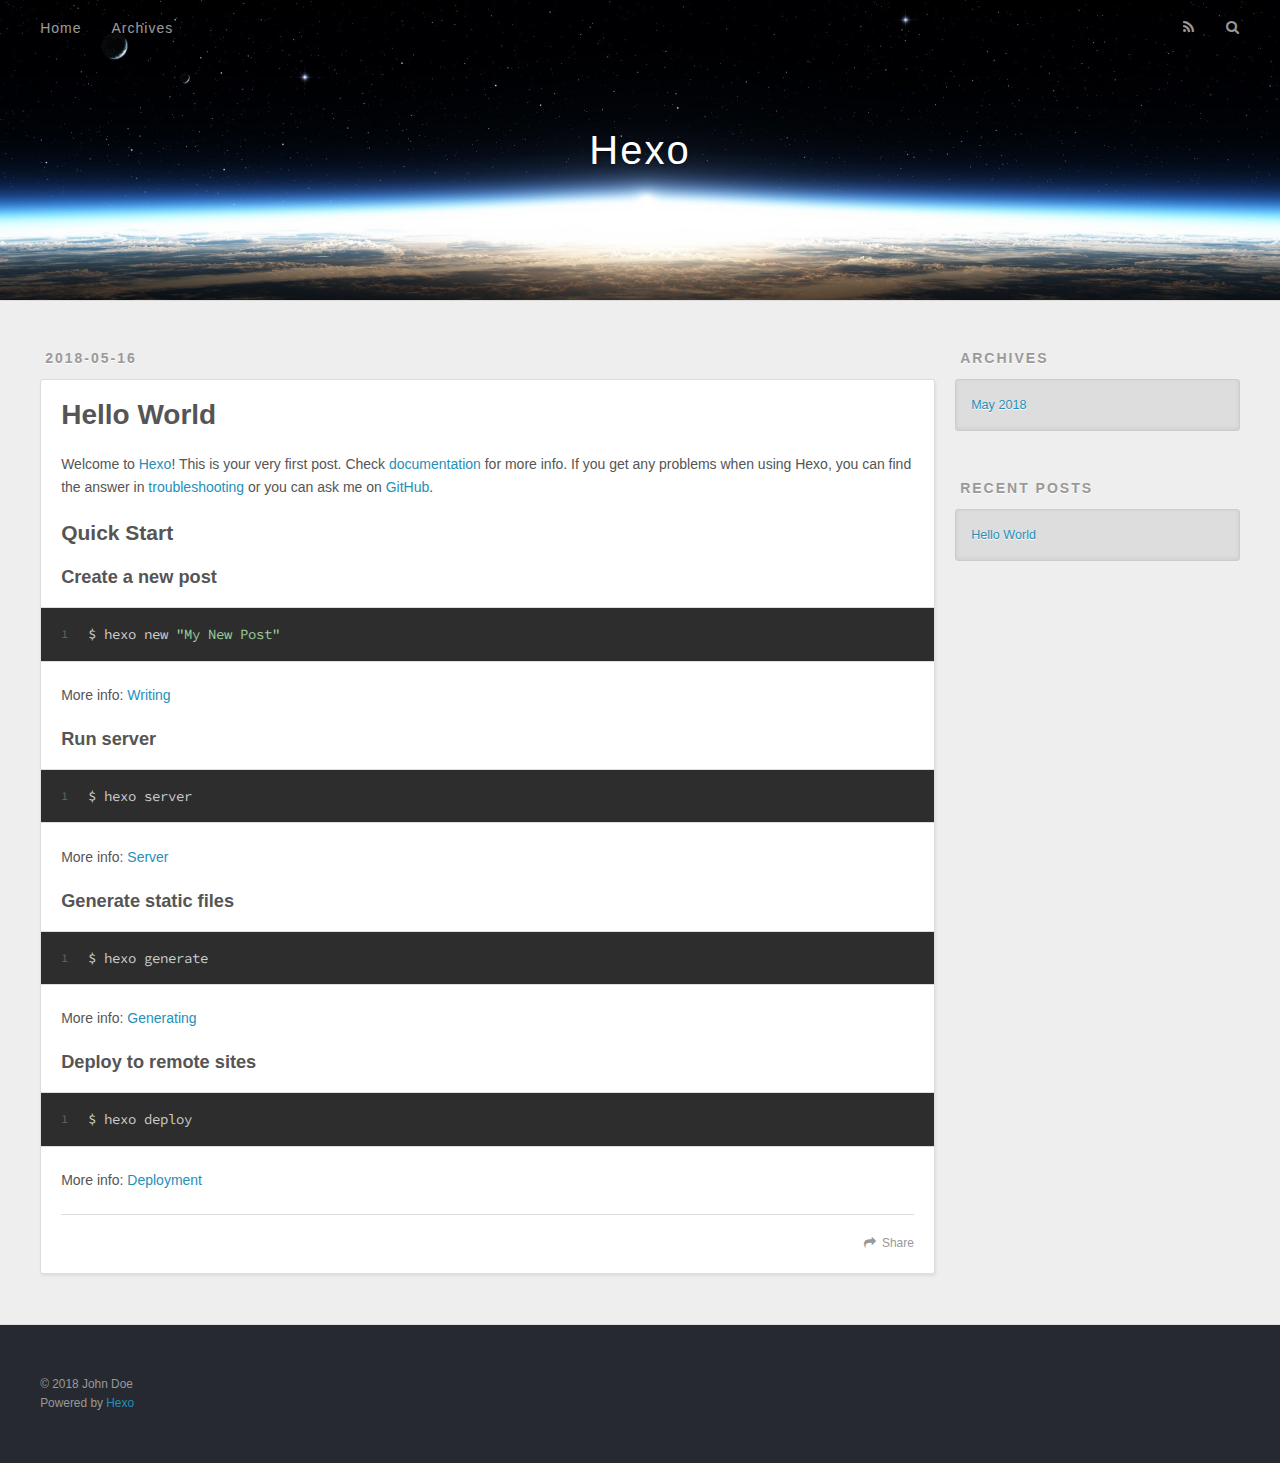
==== index.html @ cf3d1402 "Site updated: 2018-05-16 12:09:56" ====
<!DOCTYPE html>
<html>
<head>
  <meta charset="utf-8">
  

  
  <title>Hexo</title>
  <meta name="viewport" content="width=device-width, initial-scale=1, maximum-scale=1">
  <meta property="og:type" content="website">
<meta property="og:title" content="Hexo">
<meta property="og:url" content="http://yoursite.com/index.html">
<meta property="og:site_name" content="Hexo">
<meta property="og:locale" content="default">
<meta name="twitter:card" content="summary">
<meta name="twitter:title" content="Hexo">
  
    <link rel="alternate" href="/atom.xml" title="Hexo" type="application/atom+xml">
  
  
    <link rel="icon" href="/favicon.png">
  
  
    <link href="//fonts.googleapis.com/css?family=Source+Code+Pro" rel="stylesheet" type="text/css">
  
  <link rel="stylesheet" href="/css/style.css">
</head>

<body>
  <div id="container">
    <div id="wrap">
      <header id="header">
  <div id="banner"></div>
  <div id="header-outer" class="outer">
    <div id="header-title" class="inner">
      <h1 id="logo-wrap">
        <a href="/" id="logo">Hexo</a>
      </h1>
      
    </div>
    <div id="header-inner" class="inner">
      <nav id="main-nav">
        <a id="main-nav-toggle" class="nav-icon"></a>
        
          <a class="main-nav-link" href="/">Home</a>
        
          <a class="main-nav-link" href="/archives">Archives</a>
        
      </nav>
      <nav id="sub-nav">
        
          <a id="nav-rss-link" class="nav-icon" href="/atom.xml" title="RSS Feed"></a>
        
        <a id="nav-search-btn" class="nav-icon" title="Search"></a>
      </nav>
      <div id="search-form-wrap">
        <form action="//google.com/search" method="get" accept-charset="UTF-8" class="search-form"><input type="search" name="q" class="search-form-input" placeholder="Search"><button type="submit" class="search-form-submit">&#xF002;</button><input type="hidden" name="sitesearch" value="http://yoursite.com"></form>
      </div>
    </div>
  </div>
</header>
      <div class="outer">
        <section id="main">
  
    <article id="post-hello-world" class="article article-type-post" itemscope itemprop="blogPost">
  <div class="article-meta">
    <a href="/2018/05/16/hello-world/" class="article-date">
  <time datetime="2018-05-16T03:32:35.300Z" itemprop="datePublished">2018-05-16</time>
</a>
    
  </div>
  <div class="article-inner">
    
    
      <header class="article-header">
        
  
    <h1 itemprop="name">
      <a class="article-title" href="/2018/05/16/hello-world/">Hello World</a>
    </h1>
  

      </header>
    
    <div class="article-entry" itemprop="articleBody">
      
        <p>Welcome to <a href="https://hexo.io/" target="_blank" rel="noopener">Hexo</a>! This is your very first post. Check <a href="https://hexo.io/docs/" target="_blank" rel="noopener">documentation</a> for more info. If you get any problems when using Hexo, you can find the answer in <a href="https://hexo.io/docs/troubleshooting.html" target="_blank" rel="noopener">troubleshooting</a> or you can ask me on <a href="https://github.com/hexojs/hexo/issues" target="_blank" rel="noopener">GitHub</a>.</p>
<h2 id="Quick-Start"><a href="#Quick-Start" class="headerlink" title="Quick Start"></a>Quick Start</h2><h3 id="Create-a-new-post"><a href="#Create-a-new-post" class="headerlink" title="Create a new post"></a>Create a new post</h3><figure class="highlight bash"><table><tr><td class="gutter"><pre><span class="line">1</span><br></pre></td><td class="code"><pre><span class="line">$ hexo new <span class="string">"My New Post"</span></span><br></pre></td></tr></table></figure>
<p>More info: <a href="https://hexo.io/docs/writing.html" target="_blank" rel="noopener">Writing</a></p>
<h3 id="Run-server"><a href="#Run-server" class="headerlink" title="Run server"></a>Run server</h3><figure class="highlight bash"><table><tr><td class="gutter"><pre><span class="line">1</span><br></pre></td><td class="code"><pre><span class="line">$ hexo server</span><br></pre></td></tr></table></figure>
<p>More info: <a href="https://hexo.io/docs/server.html" target="_blank" rel="noopener">Server</a></p>
<h3 id="Generate-static-files"><a href="#Generate-static-files" class="headerlink" title="Generate static files"></a>Generate static files</h3><figure class="highlight bash"><table><tr><td class="gutter"><pre><span class="line">1</span><br></pre></td><td class="code"><pre><span class="line">$ hexo generate</span><br></pre></td></tr></table></figure>
<p>More info: <a href="https://hexo.io/docs/generating.html" target="_blank" rel="noopener">Generating</a></p>
<h3 id="Deploy-to-remote-sites"><a href="#Deploy-to-remote-sites" class="headerlink" title="Deploy to remote sites"></a>Deploy to remote sites</h3><figure class="highlight bash"><table><tr><td class="gutter"><pre><span class="line">1</span><br></pre></td><td class="code"><pre><span class="line">$ hexo deploy</span><br></pre></td></tr></table></figure>
<p>More info: <a href="https://hexo.io/docs/deployment.html" target="_blank" rel="noopener">Deployment</a></p>

      
    </div>
    <footer class="article-footer">
      <a data-url="http://yoursite.com/2018/05/16/hello-world/" data-id="cjh8ky8n2000070x2z637ryut" class="article-share-link">Share</a>
      
      
    </footer>
  </div>
  
</article>


  


</section>
        
          <aside id="sidebar">
  
    

  
    

  
    
  
    
  <div class="widget-wrap">
    <h3 class="widget-title">Archives</h3>
    <div class="widget">
      <ul class="archive-list"><li class="archive-list-item"><a class="archive-list-link" href="/archives/2018/05/">May 2018</a></li></ul>
    </div>
  </div>


  
    
  <div class="widget-wrap">
    <h3 class="widget-title">Recent Posts</h3>
    <div class="widget">
      <ul>
        
          <li>
            <a href="/2018/05/16/hello-world/">Hello World</a>
          </li>
        
      </ul>
    </div>
  </div>

  
</aside>
        
      </div>
      <footer id="footer">
  
  <div class="outer">
    <div id="footer-info" class="inner">
      &copy; 2018 John Doe<br>
      Powered by <a href="http://hexo.io/" target="_blank">Hexo</a>
    </div>
  </div>
</footer>
    </div>
    <nav id="mobile-nav">
  
    <a href="/" class="mobile-nav-link">Home</a>
  
    <a href="/archives" class="mobile-nav-link">Archives</a>
  
</nav>
    

<script src="//ajax.googleapis.com/ajax/libs/jquery/2.0.3/jquery.min.js"></script>


  <link rel="stylesheet" href="/fancybox/jquery.fancybox.css">
  <script src="/fancybox/jquery.fancybox.pack.js"></script>


<script src="/js/script.js"></script>



  </div>
</body>
</html>
---- css/style.css ----
body {
  width: 100%;
}
body:before,
body:after {
  content: "";
  display: table;
}
body:after {
  clear: both;
}
html,
body,
div,
span,
applet,
object,
iframe,
h1,
h2,
h3,
h4,
h5,
h6,
p,
blockquote,
pre,
a,
abbr,
acronym,
address,
big,
cite,
code,
del,
dfn,
em,
img,
ins,
kbd,
q,
s,
samp,
small,
strike,
strong,
sub,
sup,
tt,
var,
dl,
dt,
dd,
ol,
ul,
li,
fieldset,
form,
label,
legend,
table,
caption,
tbody,
tfoot,
thead,
tr,
th,
td {
  margin: 0;
  padding: 0;
  border: 0;
  outline: 0;
  font-weight: inherit;
  font-style: inherit;
  font-family: inherit;
  font-size: 100%;
  vertical-align: baseline;
}
body {
  line-height: 1;
  color: #000;
  background: #fff;
}
ol,
ul {
  list-style: none;
}
table {
  border-collapse: separate;
  border-spacing: 0;
  vertical-align: middle;
}
caption,
th,
td {
  text-align: left;
  font-weight: normal;
  vertical-align: middle;
}
a img {
  border: none;
}
input,
button {
  margin: 0;
  padding: 0;
}
input::-moz-focus-inner,
button::-moz-focus-inner {
  border: 0;
  padding: 0;
}
@font-face {
  font-family: FontAwesome;
  font-style: normal;
  font-weight: normal;
  src: url("fonts/fontawesome-webfont.eot?v=#4.0.3");
  src: url("fonts/fontawesome-webfont.eot?#iefix&v=#4.0.3") format("embedded-opentype"), url("fonts/fontawesome-webfont.woff?v=#4.0.3") format("woff"), url("fonts/fontawesome-webfont.ttf?v=#4.0.3") format("truetype"), url("fonts/fontawesome-webfont.svg#fontawesomeregular?v=#4.0.3") format("svg");
}
html,
body,
#container {
  height: 100%;
}
body {
  background: #eee;
  font: 14px -apple-system, BlinkMacSystemFont, "Segoe UI", "Roboto", "Oxygen", "Ubuntu", "Cantarell", "Fira Sans", "Droid Sans", "Helvetica Neue", sans-serif;
  -webkit-text-size-adjust: 100%;
}
.outer {
  max-width: 1220px;
  margin: 0 auto;
  padding: 0 20px;
}
.outer:before,
.outer:after {
  content: "";
  display: table;
}
.outer:after {
  clear: both;
}
.inner {
  display: inline;
  float: left;
  width: 98.3333333333333%;
  margin: 0 0.8333333333333%;
}
.left,
.alignleft {
  float: left;
}
.right,
.alignright {
  float: right;
}
.clear {
  clear: both;
}
#container {
  position: relative;
}
.mobile-nav-on {
  overflow: hidden;
}
#wrap {
  height: 100%;
  width: 100%;
  position: absolute;
  top: 0;
  left: 0;
  -webkit-transition: 0.2s ease-out;
  -moz-transition: 0.2s ease-out;
  -ms-transition: 0.2s ease-out;
  transition: 0.2s ease-out;
  z-index: 1;
  background: #eee;
}
.mobile-nav-on #wrap {
  left: 280px;
}
@media screen and (min-width: 768px) {
  #main {
    display: inline;
    float: left;
    width: 73.3333333333333%;
    margin: 0 0.8333333333333%;
  }
}
.article-date,
.article-category-link,
.archive-year,
.widget-title {
  text-decoration: none;
  text-transform: uppercase;
  letter-spacing: 2px;
  color: #999;
  margin-bottom: 1em;
  margin-left: 5px;
  line-height: 1em;
  text-shadow: 0 1px #fff;
  font-weight: bold;
}
.article-inner,
.archive-article-inner {
  background: #fff;
  -webkit-box-shadow: 1px 2px 3px #ddd;
  box-shadow: 1px 2px 3px #ddd;
  border: 1px solid #ddd;
  border-radius: 3px;
}
.article-entry h1,
.widget h1 {
  font-size: 2em;
}
.article-entry h2,
.widget h2 {
  font-size: 1.5em;
}
.article-entry h3,
.widget h3 {
  font-size: 1.3em;
}
.article-entry h4,
.widget h4 {
  font-size: 1.2em;
}
.article-entry h5,
.widget h5 {
  font-size: 1em;
}
.article-entry h6,
.widget h6 {
  font-size: 1em;
  color: #999;
}
.article-entry hr,
.widget hr {
  border: 1px dashed #ddd;
}
.article-entry strong,
.widget strong {
  font-weight: bold;
}
.article-entry em,
.widget em,
.article-entry cite,
.widget cite {
  font-style: italic;
}
.article-entry sup,
.widget sup,
.article-entry sub,
.widget sub {
  font-size: 0.75em;
  line-height: 0;
  position: relative;
  vertical-align: baseline;
}
.article-entry sup,
.widget sup {
  top: -0.5em;
}
.article-entry sub,
.widget sub {
  bottom: -0.2em;
}
.article-entry small,
.widget small {
  font-size: 0.85em;
}
.article-entry acronym,
.widget acronym,
.article-entry abbr,
.widget abbr {
  border-bottom: 1px dotted;
}
.article-entry ul,
.widget ul,
.article-entry ol,
.widget ol,
.article-entry dl,
.widget dl {
  margin: 0 20px;
  line-height: 1.6em;
}
.article-entry ul ul,
.widget ul ul,
.article-entry ol ul,
.widget ol ul,
.article-entry ul ol,
.widget ul ol,
.article-entry ol ol,
.widget ol ol {
  margin-top: 0;
  margin-bottom: 0;
}
.article-entry ul,
.widget ul {
  list-style: disc;
}
.article-entry ol,
.widget ol {
  list-style: decimal;
}
.article-entry dt,
.widget dt {
  font-weight: bold;
}
#header {
  height: 300px;
  position: relative;
  border-bottom: 1px solid #ddd;
}
#header:before,
#header:after {
  content: "";
  position: absolute;
  left: 0;
  right: 0;
  height: 40px;
}
#header:before {
  top: 0;
  background: -webkit-linear-gradient(rgba(0,0,0,0.2), transparent);
  background: -moz-linear-gradient(rgba(0,0,0,0.2), transparent);
  background: -ms-linear-gradient(rgba(0,0,0,0.2), transparent);
  background: linear-gradient(rgba(0,0,0,0.2), transparent);
}
#header:after {
  bottom: 0;
  background: -webkit-linear-gradient(transparent, rgba(0,0,0,0.2));
  background: -moz-linear-gradient(transparent, rgba(0,0,0,0.2));
  background: -ms-linear-gradient(transparent, rgba(0,0,0,0.2));
  background: linear-gradient(transparent, rgba(0,0,0,0.2));
}
#header-outer {
  height: 100%;
  position: relative;
}
#header-inner {
  position: relative;
  overflow: hidden;
}
#banner {
  position: absolute;
  top: 0;
  left: 0;
  width: 100%;
  height: 100%;
  background: url("images/banner.jpg") center #000;
  -webkit-background-size: cover;
  -moz-background-size: cover;
  background-size: cover;
  z-index: -1;
}
#header-title {
  text-align: center;
  height: 40px;
  position: absolute;
  top: 50%;
  left: 0;
  margin-top: -20px;
}
#logo,
#subtitle {
  text-decoration: none;
  color: #fff;
  font-weight: 300;
  text-shadow: 0 1px 4px rgba(0,0,0,0.3);
}
#logo {
  font-size: 40px;
  line-height: 40px;
  letter-spacing: 2px;
}
#subtitle {
  font-size: 16px;
  line-height: 16px;
  letter-spacing: 1px;
}
#subtitle-wrap {
  margin-top: 16px;
}
#main-nav {
  float: left;
  margin-left: -15px;
}
.nav-icon,
.main-nav-link {
  float: left;
  color: #fff;
  opacity: 0.6;
  text-decoration: none;
  text-shadow: 0 1px rgba(0,0,0,0.2);
  -webkit-transition: opacity 0.2s;
  -moz-transition: opacity 0.2s;
  -ms-transition: opacity 0.2s;
  transition: opacity 0.2s;
  display: block;
  padding: 20px 15px;
}
.nav-icon:hover,
.main-nav-link:hover {
  opacity: 1;
}
.nav-icon {
  font-family: FontAwesome;
  text-align: center;
  font-size: 14px;
  width: 14px;
  height: 14px;
  padding: 20px 15px;
  position: relative;
  cursor: pointer;
}
.main-nav-link {
  font-weight: 300;
  letter-spacing: 1px;
}
@media screen and (max-width: 479px) {
  .main-nav-link {
    display: none;
  }
}
#main-nav-toggle {
  display: none;
}
#main-nav-toggle:before {
  content: "\f0c9";
}
@media screen and (max-width: 479px) {
  #main-nav-toggle {
    display: block;
  }
}
#sub-nav {
  float: right;
  margin-right: -15px;
}
#nav-rss-link:before {
  content: "\f09e";
}
#nav-search-btn:before {
  content: "\f002";
}
#search-form-wrap {
  position: absolute;
  top: 15px;
  width: 150px;
  height: 30px;
  right: -150px;
  opacity: 0;
  -webkit-transition: 0.2s ease-out;
  -moz-transition: 0.2s ease-out;
  -ms-transition: 0.2s ease-out;
  transition: 0.2s ease-out;
}
#search-form-wrap.on {
  opacity: 1;
  right: 0;
}
@media screen and (max-width: 479px) {
  #search-form-wrap {
    width: 100%;
    right: -100%;
  }
}
.search-form {
  position: absolute;
  top: 0;
  left: 0;
  right: 0;
  background: #fff;
  padding: 5px 15px;
  border-radius: 15px;
  -webkit-box-shadow: 0 0 10px rgba(0,0,0,0.3);
  box-shadow: 0 0 10px rgba(0,0,0,0.3);
}
.search-form-input {
  border: none;
  background: none;
  color: #555;
  width: 100%;
  font: 13px -apple-system, BlinkMacSystemFont, "Segoe UI", "Roboto", "Oxygen", "Ubuntu", "Cantarell", "Fira Sans", "Droid Sans", "Helvetica Neue", sans-serif;
  outline: none;
}
.search-form-input::-webkit-search-results-decoration,
.search-form-input::-webkit-search-cancel-button {
  -webkit-appearance: none;
}
.search-form-submit {
  position: absolute;
  top: 50%;
  right: 10px;
  margin-top: -7px;
  font: 13px FontAwesome;
  border: none;
  background: none;
  color: #bbb;
  cursor: pointer;
}
.search-form-submit:hover,
.search-form-submit:focus {
  color: #777;
}
.article {
  margin: 50px 0;
}
.article-inner {
  overflow: hidden;
}
.article-meta:before,
.article-meta:after {
  content: "";
  display: table;
}
.article-meta:after {
  clear: both;
}
.article-date {
  float: left;
}
.article-category {
  float: left;
  line-height: 1em;
  color: #ccc;
  text-shadow: 0 1px #fff;
  margin-left: 8px;
}
.article-category:before {
  content: "\2022";
}
.article-category-link {
  margin: 0 12px 1em;
}
.article-header {
  padding: 20px 20px 0;
}
.article-title {
  text-decoration: none;
  font-size: 2em;
  font-weight: bold;
  color: #555;
  line-height: 1.1em;
  -webkit-transition: color 0.2s;
  -moz-transition: color 0.2s;
  -ms-transition: color 0.2s;
  transition: color 0.2s;
}
a.article-title:hover {
  color: #258fb8;
}
.article-entry {
  color: #555;
  padding: 0 20px;
}
.article-entry:before,
.article-entry:after {
  content: "";
  display: table;
}
.article-entry:after {
  clear: both;
}
.article-entry p,
.article-entry table {
  line-height: 1.6em;
  margin: 1.6em 0;
}
.article-entry h1,
.article-entry h2,
.article-entry h3,
.article-entry h4,
.article-entry h5,
.article-entry h6 {
  font-weight: bold;
}
.article-entry h1,
.article-entry h2,
.article-entry h3,
.article-entry h4,
.article-entry h5,
.article-entry h6 {
  line-height: 1.1em;
  margin: 1.1em 0;
}
.article-entry a {
  color: #258fb8;
  text-decoration: none;
}
.article-entry a:hover {
  text-decoration: underline;
}
.article-entry ul,
.article-entry ol,
.article-entry dl {
  margin-top: 1.6em;
  margin-bottom: 1.6em;
}
.article-entry img,
.article-entry video {
  max-width: 100%;
  height: auto;
  display: block;
  margin: auto;
}
.article-entry iframe {
  border: none;
}
.article-entry table {
  width: 100%;
  border-collapse: collapse;
  border-spacing: 0;
}
.article-entry th {
  font-weight: bold;
  border-bottom: 3px solid #ddd;
  padding-bottom: 0.5em;
}
.article-entry td {
  border-bottom: 1px solid #ddd;
  padding: 10px 0;
}
.article-entry blockquote {
  font-family: Georgia, "Times New Roman", serif;
  font-size: 1.4em;
  margin: 1.6em 20px;
  text-align: center;
}
.article-entry blockquote footer {
  font-size: 14px;
  margin: 1.6em 0;
  font-family: -apple-system, BlinkMacSystemFont, "Segoe UI", "Roboto", "Oxygen", "Ubuntu", "Cantarell", "Fira Sans", "Droid Sans", "Helvetica Neue", sans-serif;
}
.article-entry blockquote footer cite:before {
  content: "—";
  padding: 0 0.5em;
}
.article-entry .pullquote {
  text-align: left;
  width: 45%;
  margin: 0;
}
.article-entry .pullquote.left {
  margin-left: 0.5em;
  margin-right: 1em;
}
.article-entry .pullquote.right {
  margin-right: 0.5em;
  margin-left: 1em;
}
.article-entry .caption {
  color: #999;
  display: block;
  font-size: 0.9em;
  margin-top: 0.5em;
  position: relative;
  text-align: center;
}
.article-entry .video-container {
  position: relative;
  padding-top: 56.25%;
  height: 0;
  overflow: hidden;
}
.article-entry .video-container iframe,
.article-entry .video-container object,
.article-entry .video-container embed {
  position: absolute;
  top: 0;
  left: 0;
  width: 100%;
  height: 100%;
  margin-top: 0;
}
.article-more-link a {
  display: inline-block;
  line-height: 1em;
  padding: 6px 15px;
  border-radius: 15px;
  background: #eee;
  color: #999;
  text-shadow: 0 1px #fff;
  text-decoration: none;
}
.article-more-link a:hover {
  background: #258fb8;
  color: #fff;
  text-decoration: none;
  text-shadow: 0 1px #1e7293;
}
.article-footer {
  font-size: 0.85em;
  line-height: 1.6em;
  border-top: 1px solid #ddd;
  padding-top: 1.6em;
  margin: 0 20px 20px;
}
.article-footer:before,
.article-footer:after {
  content: "";
  display: table;
}
.article-footer:after {
  clear: both;
}
.article-footer a {
  color: #999;
  text-decoration: none;
}
.article-footer a:hover {
  color: #555;
}
.article-tag-list-item {
  float: left;
  margin-right: 10px;
}
.article-tag-list-link:before {
  content: "#";
}
.article-comment-link {
  float: right;
}
.article-comment-link:before {
  content: "\f075";
  font-family: FontAwesome;
  padding-right: 8px;
}
.article-share-link {
  cursor: pointer;
  float: right;
  margin-left: 20px;
}
.article-share-link:before {
  content: "\f064";
  font-family: FontAwesome;
  padding-right: 6px;
}
#article-nav {
  position: relative;
}
#article-nav:before,
#article-nav:after {
  content: "";
  display: table;
}
#article-nav:after {
  clear: both;
}
@media screen and (min-width: 768px) {
  #article-nav {
    margin: 50px 0;
  }
  #article-nav:before {
    width: 8px;
    height: 8px;
    position: absolute;
    top: 50%;
    left: 50%;
    margin-top: -4px;
    margin-left: -4px;
    content: "";
    border-radius: 50%;
    background: #ddd;
    -webkit-box-shadow: 0 1px 2px #fff;
    box-shadow: 0 1px 2px #fff;
  }
}
.article-nav-link-wrap {
  text-decoration: none;
  text-shadow: 0 1px #fff;
  color: #999;
  -webkit-box-sizing: border-box;
  -moz-box-sizing: border-box;
  box-sizing: border-box;
  margin-top: 50px;
  text-align: center;
  display: block;
}
.article-nav-link-wrap:hover {
  color: #555;
}
@media screen and (min-width: 768px) {
  .article-nav-link-wrap {
    width: 50%;
    margin-top: 0;
  }
}
@media screen and (min-width: 768px) {
  #article-nav-newer {
    float: left;
    text-align: right;
    padding-right: 20px;
  }
}
@media screen and (min-width: 768px) {
  #article-nav-older {
    float: right;
    text-align: left;
    padding-left: 20px;
  }
}
.article-nav-caption {
  text-transform: uppercase;
  letter-spacing: 2px;
  color: #ddd;
  line-height: 1em;
  font-weight: bold;
}
#article-nav-newer .article-nav-caption {
  margin-right: -2px;
}
.article-nav-title {
  font-size: 0.85em;
  line-height: 1.6em;
  margin-top: 0.5em;
}
.article-share-box {
  position: absolute;
  display: none;
  background: #fff;
  -webkit-box-shadow: 1px 2px 10px rgba(0,0,0,0.2);
  box-shadow: 1px 2px 10px rgba(0,0,0,0.2);
  border-radius: 3px;
  margin-left: -145px;
  overflow: hidden;
  z-index: 1;
}
.article-share-box.on {
  display: block;
}
.article-share-input {
  width: 100%;
  background: none;
  -webkit-box-sizing: border-box;
  -moz-box-sizing: border-box;
  box-sizing: border-box;
  font: 14px -apple-system, BlinkMacSystemFont, "Segoe UI", "Roboto", "Oxygen", "Ubuntu", "Cantarell", "Fira Sans", "Droid Sans", "Helvetica Neue", sans-serif;
  padding: 0 15px;
  color: #555;
  outline: none;
  border: 1px solid #ddd;
  border-radius: 3px 3px 0 0;
  height: 36px;
  line-height: 36px;
}
.article-share-links {
  background: #eee;
}
.article-share-links:before,
.article-share-links:after {
  content: "";
  display: table;
}
.article-share-links:after {
  clear: both;
}
.article-share-twitter,
.article-share-facebook,
.article-share-pinterest,
.article-share-google {
  width: 50px;
  height: 36px;
  display: block;
  float: left;
  position: relative;
  color: #999;
  text-shadow: 0 1px #fff;
}
.article-share-twitter:before,
.article-share-facebook:before,
.article-share-pinterest:before,
.article-share-google:before {
  font-size: 20px;
  font-family: FontAwesome;
  width: 20px;
  height: 20px;
  position: absolute;
  top: 50%;
  left: 50%;
  margin-top: -10px;
  margin-left: -10px;
  text-align: center;
}
.article-share-twitter:hover,
.article-share-facebook:hover,
.article-share-pinterest:hover,
.article-share-google:hover {
  color: #fff;
}
.article-share-twitter:before {
  content: "\f099";
}
.article-share-twitter:hover {
  background: #00aced;
  text-shadow: 0 1px #008abe;
}
.article-share-facebook:before {
  content: "\f09a";
}
.article-share-facebook:hover {
  background: #3b5998;
  text-shadow: 0 1px #2f477a;
}
.article-share-pinterest:before {
  content: "\f0d2";
}
.article-share-pinterest:hover {
  background: #cb2027;
  text-shadow: 0 1px #a21a1f;
}
.article-share-google:before {
  content: "\f0d5";
}
.article-share-google:hover {
  background: #dd4b39;
  text-shadow: 0 1px #be3221;
}
.article-gallery {
  background: #000;
  position: relative;
}
.article-gallery-photos {
  position: relative;
  overflow: hidden;
}
.article-gallery-img {
  display: none;
  max-width: 100%;
}
.article-gallery-img:first-child {
  display: block;
}
.article-gallery-img.loaded {
  position: absolute;
  display: block;
}
.article-gallery-img img {
  display: block;
  max-width: 100%;
  margin: 0 auto;
}
#comments {
  background: #fff;
  -webkit-box-shadow: 1px 2px 3px #ddd;
  box-shadow: 1px 2px 3px #ddd;
  padding: 20px;
  border: 1px solid #ddd;
  border-radius: 3px;
  margin: 50px 0;
}
#comments a {
  color: #258fb8;
}
.archives-wrap {
  margin: 50px 0;
}
.archives:before,
.archives:after {
  content: "";
  display: table;
}
.archives:after {
  clear: both;
}
.archive-year-wrap {
  margin-bottom: 1em;
}
.archives {
  -webkit-column-gap: 10px;
  -moz-column-gap: 10px;
  column-gap: 10px;
}
@media screen and (min-width: 480px) and (max-width: 767px) {
  .archives {
    -webkit-column-count: 2;
    -moz-column-count: 2;
    column-count: 2;
  }
}
@media screen and (min-width: 768px) {
  .archives {
    -webkit-column-count: 3;
    -moz-column-count: 3;
    column-count: 3;
  }
}
.archive-article {
  -webkit-column-break-inside: avoid;
  page-break-inside: avoid;
  overflow: hidden;
  break-inside: avoid-column;
}
.archive-article-inner {
  padding: 10px;
  margin-bottom: 15px;
}
.archive-article-title {
  text-decoration: none;
  font-weight: bold;
  color: #555;
  -webkit-transition: color 0.2s;
  -moz-transition: color 0.2s;
  -ms-transition: color 0.2s;
  transition: color 0.2s;
  line-height: 1.6em;
}
.archive-article-title:hover {
  color: #258fb8;
}
.archive-article-footer {
  margin-top: 1em;
}
.archive-article-date {
  color: #999;
  text-decoration: none;
  font-size: 0.85em;
  line-height: 1em;
  margin-bottom: 0.5em;
  display: block;
}
#page-nav {
  margin: 50px auto;
  background: #fff;
  -webkit-box-shadow: 1px 2px 3px #ddd;
  box-shadow: 1px 2px 3px #ddd;
  border: 1px solid #ddd;
  border-radius: 3px;
  text-align: center;
  color: #999;
  overflow: hidden;
}
#page-nav:before,
#page-nav:after {
  content: "";
  display: table;
}
#page-nav:after {
  clear: both;
}
#page-nav a,
#page-nav span {
  padding: 10px 20px;
  line-height: 1;
  height: 2ex;
}
#page-nav a {
  color: #999;
  text-decoration: none;
}
#page-nav a:hover {
  background: #999;
  color: #fff;
}
#page-nav .prev {
  float: left;
}
#page-nav .next {
  float: right;
}
#page-nav .page-number {
  display: inline-block;
}
@media screen and (max-width: 479px) {
  #page-nav .page-number {
    display: none;
  }
}
#page-nav .current {
  color: #555;
  font-weight: bold;
}
#page-nav .space {
  color: #ddd;
}
#footer {
  background: #262a30;
  padding: 50px 0;
  border-top: 1px solid #ddd;
  color: #999;
}
#footer a {
  color: #258fb8;
  text-decoration: none;
}
#footer a:hover {
  text-decoration: underline;
}
#footer-info {
  line-height: 1.6em;
  font-size: 0.85em;
}
.article-entry pre,
.article-entry .highlight {
  background: #2d2d2d;
  margin: 0 -20px;
  padding: 15px 20px;
  border-style: solid;
  border-color: #ddd;
  border-width: 1px 0;
  overflow: auto;
  color: #ccc;
  line-height: 22.400000000000002px;
}
.article-entry .highlight .gutter pre,
.article-entry .gist .gist-file .gist-data .line-numbers {
  color: #666;
  font-size: 0.85em;
}
.article-entry pre,
.article-entry code {
  font-family: "Source Code Pro", Consolas, Monaco, Menlo, Consolas, monospace;
}
.article-entry code {
  background: #eee;
  text-shadow: 0 1px #fff;
  padding: 0 0.3em;
}
.article-entry pre code {
  background: none;
  text-shadow: none;
  padding: 0;
}
.article-entry .highlight pre {
  border: none;
  margin: 0;
  padding: 0;
}
.article-entry .highlight table {
  margin: 0;
  width: auto;
}
.article-entry .highlight td {
  border: none;
  padding: 0;
}
.article-entry .highlight figcaption {
  font-size: 0.85em;
  color: #999;
  line-height: 1em;
  margin-bottom: 1em;
}
.article-entry .highlight figcaption:before,
.article-entry .highlight figcaption:after {
  content: "";
  display: table;
}
.article-entry .highlight figcaption:after {
  clear: both;
}
.article-entry .highlight figcaption a {
  float: right;
}
.article-entry .highlight .gutter pre {
  text-align: right;
  padding-right: 20px;
}
.article-entry .highlight .line {
  height: 22.400000000000002px;
}
.article-entry .highlight .line.marked {
  background: #515151;
}
.article-entry .gist {
  margin: 0 -20px;
  border-style: solid;
  border-color: #ddd;
  border-width: 1px 0;
  background: #2d2d2d;
  padding: 15px 20px 15px 0;
}
.article-entry .gist .gist-file {
  border: none;
  font-family: "Source Code Pro", Consolas, Monaco, Menlo, Consolas, monospace;
  margin: 0;
}
.article-entry .gist .gist-file .gist-data {
  background: none;
  border: none;
}
.article-entry .gist .gist-file .gist-data .line-numbers {
  background: none;
  border: none;
  padding: 0 20px 0 0;
}
.article-entry .gist .gist-file .gist-data .line-data {
  padding: 0 !important;
}
.article-entry .gist .gist-file .highlight {
  margin: 0;
  padding: 0;
  border: none;
}
.article-entry .gist .gist-file .gist-meta {
  background: #2d2d2d;
  color: #999;
  font: 0.85em -apple-system, BlinkMacSystemFont, "Segoe UI", "Roboto", "Oxygen", "Ubuntu", "Cantarell", "Fira Sans", "Droid Sans", "Helvetica Neue", sans-serif;
  text-shadow: 0 0;
  padding: 0;
  margin-top: 1em;
  margin-left: 20px;
}
.article-entry .gist .gist-file .gist-meta a {
  color: #258fb8;
  font-weight: normal;
}
.article-entry .gist .gist-file .gist-meta a:hover {
  text-decoration: underline;
}
pre .comment,
pre .title {
  color: #999;
}
pre .variable,
pre .attribute,
pre .tag,
pre .regexp,
pre .ruby .constant,
pre .xml .tag .title,
pre .xml .pi,
pre .xml .doctype,
pre .html .doctype,
pre .css .id,
pre .css .class,
pre .css .pseudo {
  color: #f2777a;
}
pre .number,
pre .preprocessor,
pre .built_in,
pre .literal,
pre .params,
pre .constant {
  color: #f99157;
}
pre .class,
pre .ruby .class .title,
pre .css .rules .attribute {
  color: #9c9;
}
pre .string,
pre .value,
pre .inheritance,
pre .header,
pre .ruby .symbol,
pre .xml .cdata {
  color: #9c9;
}
pre .css .hexcolor {
  color: #6cc;
}
pre .function,
pre .python .decorator,
pre .python .title,
pre .ruby .function .title,
pre .ruby .title .keyword,
pre .perl .sub,
pre .javascript .title,
pre .coffeescript .title {
  color: #69c;
}
pre .keyword,
pre .javascript .function {
  color: #c9c;
}
@media screen and (max-width: 479px) {
  #mobile-nav {
    position: absolute;
    top: 0;
    left: 0;
    width: 280px;
    height: 100%;
    background: #191919;
    border-right: 1px solid #fff;
  }
}
@media screen and (max-width: 479px) {
  .mobile-nav-link {
    display: block;
    color: #999;
    text-decoration: none;
    padding: 15px 20px;
    font-weight: bold;
  }
  .mobile-nav-link:hover {
    color: #fff;
  }
}
@media screen and (min-width: 768px) {
  #sidebar {
    display: inline;
    float: left;
    width: 23.3333333333333%;
    margin: 0 0.8333333333333%;
  }
}
.widget-wrap {
  margin: 50px 0;
}
.widget {
  color: #777;
  text-shadow: 0 1px #fff;
  background: #ddd;
  -webkit-box-shadow: 0 -1px 4px #ccc inset;
  box-shadow: 0 -1px 4px #ccc inset;
  border: 1px solid #ccc;
  padding: 15px;
  border-radius: 3px;
}
.widget a {
  color: #258fb8;
  text-decoration: none;
}
.widget a:hover {
  text-decoration: underline;
}
.widget ul ul,
.widget ol ul,
.widget dl ul,
.widget ul ol,
.widget ol ol,
.widget dl ol,
.widget ul dl,
.widget ol dl,
.widget dl dl {
  margin-left: 15px;
  list-style: disc;
}
.widget {
  line-height: 1.6em;
  word-wrap: break-word;
  font-size: 0.9em;
}
.widget ul,
.widget ol {
  list-style: none;
  margin: 0;
}
.widget ul ul,
.widget ol ul,
.widget ul ol,
.widget ol ol {
  margin: 0 20px;
}
.widget ul ul,
.widget ol ul {
  list-style: disc;
}
.widget ul ol,
.widget ol ol {
  list-style: decimal;
}
.category-list-count,
.tag-list-count,
.archive-list-count {
  padding-left: 5px;
  color: #999;
  font-size: 0.85em;
}
.category-list-count:before,
.tag-list-count:before,
.archive-list-count:before {
  content: "(";
}
.category-list-count:after,
.tag-list-count:after,
.archive-list-count:after {
  content: ")";
}
.tagcloud a {
  margin-right: 5px;
  display: inline-block;
}
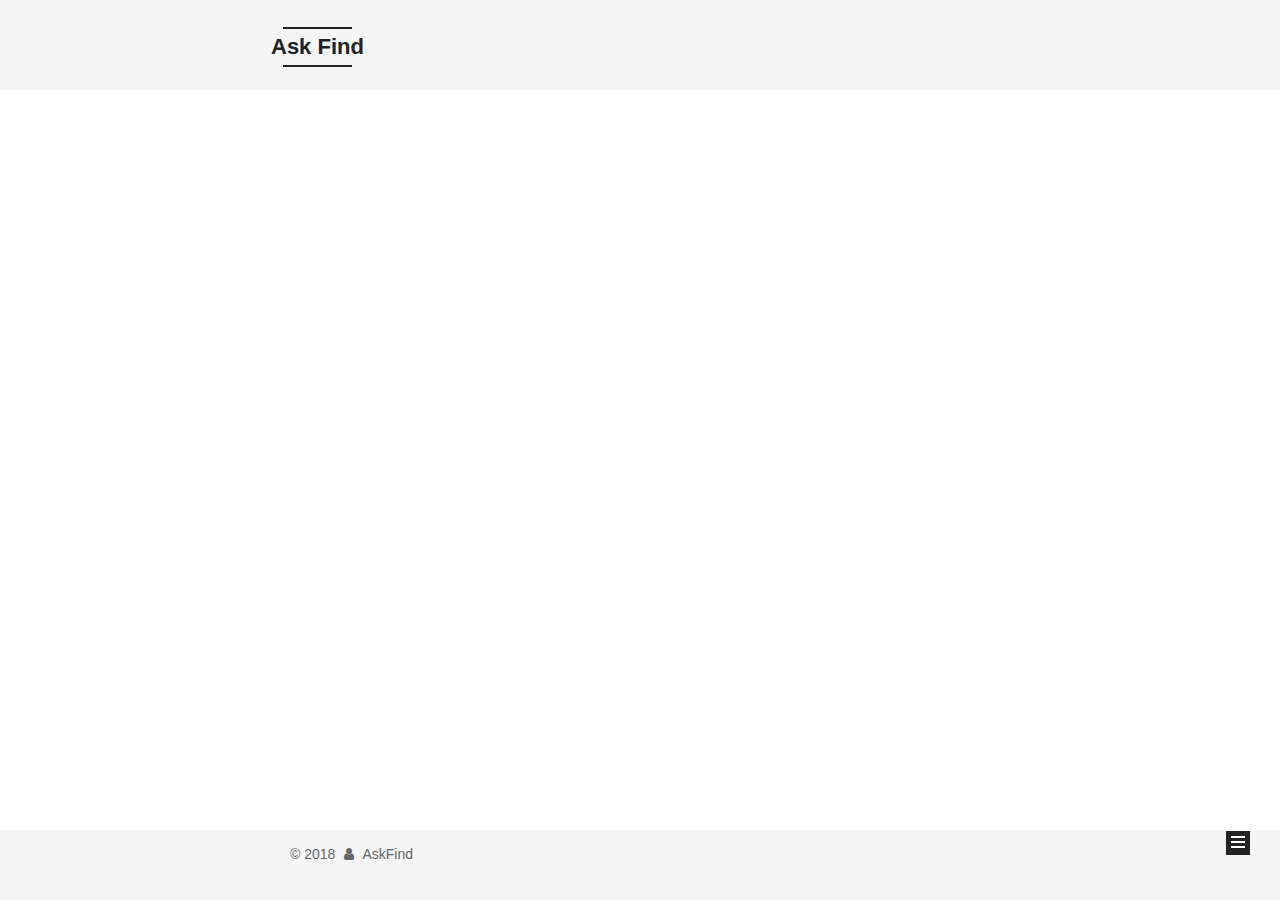
==== commit 712bc12a: "Site updated: 2018-05-16 15:49:48" ====
--- a/index.html
+++ b/index.html
@@ -1,184 +1,809 @@
 <!DOCTYPE html>
-<html>
+
+
+
+  
+
+
+<html class="theme-next mist use-motion" lang="">
 <head>
-  <meta charset="utf-8">
-  
-
-  
-  <title>Hexo</title>
-  <meta name="viewport" content="width=device-width, initial-scale=1, maximum-scale=1">
-  <meta property="og:type" content="website">
-<meta property="og:title" content="Hexo">
+  <meta charset="UTF-8"/>
+<meta http-equiv="X-UA-Compatible" content="IE=edge" />
+<meta name="viewport" content="width=device-width, initial-scale=1, maximum-scale=1"/>
+<meta name="theme-color" content="#222">
+
+
+
+
+
+
+
+
+
+<meta http-equiv="Cache-Control" content="no-transform" />
+<meta http-equiv="Cache-Control" content="no-siteapp" />
+
+
+
+
+
+
+
+
+
+
+
+
+
+
+
+
+  
+  
+  <link href="/lib/fancybox/source/jquery.fancybox.css?v=2.1.5" rel="stylesheet" type="text/css" />
+
+
+
+
+
+
+
+<link href="/lib/font-awesome/css/font-awesome.min.css?v=4.6.2" rel="stylesheet" type="text/css" />
+
+<link href="/css/main.css?v=5.1.4" rel="stylesheet" type="text/css" />
+
+
+  <link rel="apple-touch-icon" sizes="180x180" href="/images/apple-touch-icon-next.png?v=5.1.4">
+
+
+  <link rel="icon" type="image/png" sizes="32x32" href="/images/conan.jpg?v=5.1.4">
+
+
+
+  <link rel="mask-icon" href="/images/logo.svg?v=5.1.4" color="#222">
+
+
+
+
+
+  <meta name="keywords" content="Hexo, NexT" />
+
+
+
+
+
+  <link rel="alternate" href="/atom.xml" title="Ask Find" type="application/atom+xml" />
+
+
+
+
+
+
+<meta name="description" content="没有问题是最大的问题">
+<meta property="og:type" content="website">
+<meta property="og:title" content="Ask Find">
 <meta property="og:url" content="http://yoursite.com/index.html">
-<meta property="og:site_name" content="Hexo">
+<meta property="og:site_name" content="Ask Find">
+<meta property="og:description" content="没有问题是最大的问题">
 <meta property="og:locale" content="default">
 <meta name="twitter:card" content="summary">
-<meta name="twitter:title" content="Hexo">
-  
-    <link rel="alternate" href="/atom.xml" title="Hexo" type="application/atom+xml">
-  
-  
-    <link rel="icon" href="/favicon.png">
-  
-  
-    <link href="//fonts.googleapis.com/css?family=Source+Code+Pro" rel="stylesheet" type="text/css">
-  
-  <link rel="stylesheet" href="/css/style.css">
+<meta name="twitter:title" content="Ask Find">
+<meta name="twitter:description" content="没有问题是最大的问题">
+
+
+
+<script type="text/javascript" id="hexo.configurations">
+  var NexT = window.NexT || {};
+  var CONFIG = {
+    root: '/',
+    scheme: 'Mist',
+    version: '5.1.4',
+    sidebar: {"position":"left","display":"post","offset":12,"b2t":false,"scrollpercent":false,"onmobile":false},
+    fancybox: true,
+    tabs: true,
+    motion: {"enable":true,"async":false,"transition":{"post_block":"fadeIn","post_header":"slideDownIn","post_body":"slideDownIn","coll_header":"slideLeftIn","sidebar":"slideUpIn"}},
+    duoshuo: {
+      userId: '0',
+      author: 'Author'
+    },
+    algolia: {
+      applicationID: '',
+      apiKey: '',
+      indexName: '',
+      hits: {"per_page":10},
+      labels: {"input_placeholder":"Search for Posts","hits_empty":"We didn't find any results for the search: ${query}","hits_stats":"${hits} results found in ${time} ms"}
+    }
+  };
+</script>
+
+
+
+  <link rel="canonical" href="http://yoursite.com/"/>
+
+
+
+
+
+  <title>Ask Find</title>
+  
+
+
+
+
+
+
+
+
 </head>
 
-<body>
-  <div id="container">
-    <div id="wrap">
-      <header id="header">
-  <div id="banner"></div>
-  <div id="header-outer" class="outer">
-    <div id="header-title" class="inner">
-      <h1 id="logo-wrap">
-        <a href="/" id="logo">Hexo</a>
-      </h1>
-      
+<body itemscope itemtype="http://schema.org/WebPage" lang="default">
+
+  
+  
+    
+  
+
+  <div class="container sidebar-position-left 
+  page-home">
+    <div class="headband"></div>
+
+    <header id="header" class="header" itemscope itemtype="http://schema.org/WPHeader">
+      <div class="header-inner"><div class="site-brand-wrapper">
+  <div class="site-meta ">
+    
+
+    <div class="custom-logo-site-title">
+      <a href="/"  class="brand" rel="start">
+        <span class="logo-line-before"><i></i></span>
+        <span class="site-title">Ask Find</span>
+        <span class="logo-line-after"><i></i></span>
+      </a>
     </div>
-    <div id="header-inner" class="inner">
-      <nav id="main-nav">
-        <a id="main-nav-toggle" class="nav-icon"></a>
-        
-          <a class="main-nav-link" href="/">Home</a>
-        
-          <a class="main-nav-link" href="/archives">Archives</a>
-        
-      </nav>
-      <nav id="sub-nav">
-        
-          <a id="nav-rss-link" class="nav-icon" href="/atom.xml" title="RSS Feed"></a>
-        
-        <a id="nav-search-btn" class="nav-icon" title="Search"></a>
-      </nav>
-      <div id="search-form-wrap">
-        <form action="//google.com/search" method="get" accept-charset="UTF-8" class="search-form"><input type="search" name="q" class="search-form-input" placeholder="Search"><button type="submit" class="search-form-submit">&#xF002;</button><input type="hidden" name="sitesearch" value="http://yoursite.com"></form>
-      </div>
+      
+        <p class="site-subtitle">Remember to remember</p>
+      
+  </div>
+
+  <div class="site-nav-toggle">
+    <button>
+      <span class="btn-bar"></span>
+      <span class="btn-bar"></span>
+      <span class="btn-bar"></span>
+    </button>
+  </div>
+</div>
+
+<nav class="site-nav">
+  
+
+  
+    <ul id="menu" class="menu">
+      
+        
+        <li class="menu-item menu-item-home">
+          <a href="/" rel="section">
+            
+              <i class="menu-item-icon fa fa-fw fa-home"></i> <br />
+            
+            Home
+          </a>
+        </li>
+      
+        
+        <li class="menu-item menu-item-categories">
+          <a href="/categories/" rel="section">
+            
+              <i class="menu-item-icon fa fa-fw fa-th"></i> <br />
+            
+            Categories
+          </a>
+        </li>
+      
+        
+        <li class="menu-item menu-item-tags">
+          <a href="/tags/" rel="section">
+            
+              <i class="menu-item-icon fa fa-fw fa-tags"></i> <br />
+            
+            Tags
+          </a>
+        </li>
+      
+        
+        <li class="menu-item menu-item-about">
+          <a href="/about/" rel="section">
+            
+              <i class="menu-item-icon fa fa-fw fa-user"></i> <br />
+            
+            About
+          </a>
+        </li>
+      
+
+      
+    </ul>
+  
+
+  
+</nav>
+
+
+
+ </div>
+    </header>
+
+    <main id="main" class="main">
+      <div class="main-inner">
+        <div class="content-wrap">
+          <div id="content" class="content">
+            
+  <section id="posts" class="posts-expand">
+    
+      
+
+  
+
+  
+  
+  
+
+  <article class="post post-type-normal" itemscope itemtype="http://schema.org/Article">
+  
+  
+  
+  <div class="post-block">
+    <link itemprop="mainEntityOfPage" href="http://yoursite.com/2018/05/16/银河铁道之夜/">
+
+    <span hidden itemprop="author" itemscope itemtype="http://schema.org/Person">
+      <meta itemprop="name" content="AskFind">
+      <meta itemprop="description" content="">
+      <meta itemprop="image" content="/images/conan.jpg">
+    </span>
+
+    <span hidden itemprop="publisher" itemscope itemtype="http://schema.org/Organization">
+      <meta itemprop="name" content="Ask Find">
+    </span>
+
+    
+      <header class="post-header">
+
+        
+        
+          <h1 class="post-title" itemprop="name headline">
+                
+                <a class="post-title-link" href="/2018/05/16/银河铁道之夜/" itemprop="url">银河铁道之夜</a></h1>
+        
+
+        <div class="post-meta">
+          <span class="post-time">
+            
+              <span class="post-meta-item-icon">
+                <i class="fa fa-calendar-o"></i>
+              </span>
+              
+                <span class="post-meta-item-text">Posted on</span>
+              
+              <time title="Post created" itemprop="dateCreated datePublished" datetime="2018-05-16T15:22:03+08:00">
+                2018-05-16
+              </time>
+            
+
+            
+
+            
+          </span>
+
+          
+            <span class="post-category" >
+            
+              <span class="post-meta-divider">|</span>
+            
+              <span class="post-meta-item-icon">
+                <i class="fa fa-folder-o"></i>
+              </span>
+              
+                <span class="post-meta-item-text">In</span>
+              
+              
+                <span itemprop="about" itemscope itemtype="http://schema.org/Thing">
+                  <a href="/categories/我喜欢/" itemprop="url" rel="index">
+                    <span itemprop="name">我喜欢</span>
+                  </a>
+                </span>
+
+                
+                
+              
+            </span>
+          
+
+          
+            
+          
+
+          
+          
+
+          
+
+          
+
+          
+
+        </div>
+      </header>
+    
+
+    
+    
+    
+    <div class="post-body" itemprop="articleBody">
+
+      
+      
+
+      
+        
+          
+          动画电影《银河铁道之夜》改编自宫泽贤治的同名童话作品《银河铁道之夜》。短片展现了少年乔班尼梦中乘坐列车在银河上游览的故事。动画由著名的天文CG 大师加贺谷穰（kagaya Yutaka）创作，音乐由他的弟弟加贺谷玲（Kagaya Rei)创作。
+故事梗概在银河节那天，很多孩子都去河边玩。乔班尼给生病
+          ...
+          <!--noindex-->
+          <div class="post-button text-center">
+            <a class="btn" href="/2018/05/16/银河铁道之夜/#more" rel="contents">
+              Read more &raquo;
+            </a>
+          </div>
+          <!--/noindex-->
+        
+      
+    </div>
+    
+    
+    
+
+    
+
+    
+
+    
+
+    <footer class="post-footer">
+      
+
+      
+
+      
+
+      
+      
+        <div class="post-eof"></div>
+      
+    </footer>
+  </div>
+  
+  
+  
+  </article>
+
+
+    
+      
+
+  
+
+  
+  
+  
+
+  <article class="post post-type-normal" itemscope itemtype="http://schema.org/Article">
+  
+  
+  
+  <div class="post-block">
+    <link itemprop="mainEntityOfPage" href="http://yoursite.com/2018/05/16/hello-world/">
+
+    <span hidden itemprop="author" itemscope itemtype="http://schema.org/Person">
+      <meta itemprop="name" content="AskFind">
+      <meta itemprop="description" content="">
+      <meta itemprop="image" content="/images/conan.jpg">
+    </span>
+
+    <span hidden itemprop="publisher" itemscope itemtype="http://schema.org/Organization">
+      <meta itemprop="name" content="Ask Find">
+    </span>
+
+    
+      <header class="post-header">
+
+        
+        
+          <h1 class="post-title" itemprop="name headline">
+                
+                <a class="post-title-link" href="/2018/05/16/hello-world/" itemprop="url">Hello World</a></h1>
+        
+
+        <div class="post-meta">
+          <span class="post-time">
+            
+              <span class="post-meta-item-icon">
+                <i class="fa fa-calendar-o"></i>
+              </span>
+              
+                <span class="post-meta-item-text">Posted on</span>
+              
+              <time title="Post created" itemprop="dateCreated datePublished" datetime="2018-05-16T11:32:35+08:00">
+                2018-05-16
+              </time>
+            
+
+            
+
+            
+          </span>
+
+          
+
+          
+            
+          
+
+          
+          
+
+          
+
+          
+
+          
+
+        </div>
+      </header>
+    
+
+    
+    
+    
+    <div class="post-body" itemprop="articleBody">
+
+      
+      
+
+      
+        
+          
+          Welcome to Hexo! This is your very first post. Check documentation for more info. If you get any problems when using Hexo, you can find the answer in 
+          ...
+          <!--noindex-->
+          <div class="post-button text-center">
+            <a class="btn" href="/2018/05/16/hello-world/#more" rel="contents">
+              Read more &raquo;
+            </a>
+          </div>
+          <!--/noindex-->
+        
+      
+    </div>
+    
+    
+    
+
+    
+
+    
+
+    
+
+    <footer class="post-footer">
+      
+
+      
+
+      
+
+      
+      
+        <div class="post-eof"></div>
+      
+    </footer>
+  </div>
+  
+  
+  
+  </article>
+
+
+    
+  </section>
+
+  
+
+
+          </div>
+          
+
+
+          
+
+        </div>
+        
+          
+  
+  <div class="sidebar-toggle">
+    <div class="sidebar-toggle-line-wrap">
+      <span class="sidebar-toggle-line sidebar-toggle-line-first"></span>
+      <span class="sidebar-toggle-line sidebar-toggle-line-middle"></span>
+      <span class="sidebar-toggle-line sidebar-toggle-line-last"></span>
     </div>
   </div>
-</header>
-      <div class="outer">
-        <section id="main">
-  
-    <article id="post-hello-world" class="article article-type-post" itemscope itemprop="blogPost">
-  <div class="article-meta">
-    <a href="/2018/05/16/hello-world/" class="article-date">
-  <time datetime="2018-05-16T03:32:35.300Z" itemprop="datePublished">2018-05-16</time>
-</a>
-    
+
+  <aside id="sidebar" class="sidebar">
+    
+    <div class="sidebar-inner">
+
+      
+
+      
+
+      <section class="site-overview-wrap sidebar-panel sidebar-panel-active">
+        <div class="site-overview">
+          <div class="site-author motion-element" itemprop="author" itemscope itemtype="http://schema.org/Person">
+            
+              <img class="site-author-image" itemprop="image"
+                src="/images/conan.jpg"
+                alt="AskFind" />
+            
+              <p class="site-author-name" itemprop="name">AskFind</p>
+              <p class="site-description motion-element" itemprop="description">没有问题是最大的问题</p>
+          </div>
+
+          <nav class="site-state motion-element">
+
+            
+              <div class="site-state-item site-state-posts">
+              
+                <a href="/archives">
+              
+                  <span class="site-state-item-count">2</span>
+                  <span class="site-state-item-name">posts</span>
+                </a>
+              </div>
+            
+
+            
+              
+              
+              <div class="site-state-item site-state-categories">
+                
+                  <span class="site-state-item-count">1</span>
+                  <span class="site-state-item-name">categories</span>
+                
+              </div>
+            
+
+            
+              
+              
+              <div class="site-state-item site-state-tags">
+                
+                  <span class="site-state-item-count">2</span>
+                  <span class="site-state-item-name">tags</span>
+                
+              </div>
+            
+
+          </nav>
+
+          
+            <div class="feed-link motion-element">
+              <a href="/atom.xml" rel="alternate">
+                <i class="fa fa-rss"></i>
+                RSS
+              </a>
+            </div>
+          
+
+          
+
+          
+          
+
+          
+          
+
+          
+
+        </div>
+      </section>
+
+      
+
+      
+
+    </div>
+  </aside>
+
+
+        
+      </div>
+    </main>
+
+    <footer id="footer" class="footer">
+      <div class="footer-inner">
+        <div class="copyright">&copy; <span itemprop="copyrightYear">2018</span>
+  <span class="with-love">
+    <i class="fa fa-user"></i>
+  </span>
+  <span class="author" itemprop="copyrightHolder">AskFind</span>
+
+  
+</div>
+
+
+
+
+
+
+
+
+
+        
+
+
+
+
+
+
+
+        
+      </div>
+    </footer>
+
+    
+      <div class="back-to-top">
+        <i class="fa fa-arrow-up"></i>
+        
+      </div>
+    
+
+    
+
   </div>
-  <div class="article-inner">
-    
-    
-      <header class="article-header">
-        
-  
-    <h1 itemprop="name">
-      <a class="article-title" href="/2018/05/16/hello-world/">Hello World</a>
-    </h1>
-  
-
-      </header>
-    
-    <div class="article-entry" itemprop="articleBody">
-      
-        <p>Welcome to <a href="https://hexo.io/" target="_blank" rel="noopener">Hexo</a>! This is your very first post. Check <a href="https://hexo.io/docs/" target="_blank" rel="noopener">documentation</a> for more info. If you get any problems when using Hexo, you can find the answer in <a href="https://hexo.io/docs/troubleshooting.html" target="_blank" rel="noopener">troubleshooting</a> or you can ask me on <a href="https://github.com/hexojs/hexo/issues" target="_blank" rel="noopener">GitHub</a>.</p>
-<h2 id="Quick-Start"><a href="#Quick-Start" class="headerlink" title="Quick Start"></a>Quick Start</h2><h3 id="Create-a-new-post"><a href="#Create-a-new-post" class="headerlink" title="Create a new post"></a>Create a new post</h3><figure class="highlight bash"><table><tr><td class="gutter"><pre><span class="line">1</span><br></pre></td><td class="code"><pre><span class="line">$ hexo new <span class="string">"My New Post"</span></span><br></pre></td></tr></table></figure>
-<p>More info: <a href="https://hexo.io/docs/writing.html" target="_blank" rel="noopener">Writing</a></p>
-<h3 id="Run-server"><a href="#Run-server" class="headerlink" title="Run server"></a>Run server</h3><figure class="highlight bash"><table><tr><td class="gutter"><pre><span class="line">1</span><br></pre></td><td class="code"><pre><span class="line">$ hexo server</span><br></pre></td></tr></table></figure>
-<p>More info: <a href="https://hexo.io/docs/server.html" target="_blank" rel="noopener">Server</a></p>
-<h3 id="Generate-static-files"><a href="#Generate-static-files" class="headerlink" title="Generate static files"></a>Generate static files</h3><figure class="highlight bash"><table><tr><td class="gutter"><pre><span class="line">1</span><br></pre></td><td class="code"><pre><span class="line">$ hexo generate</span><br></pre></td></tr></table></figure>
-<p>More info: <a href="https://hexo.io/docs/generating.html" target="_blank" rel="noopener">Generating</a></p>
-<h3 id="Deploy-to-remote-sites"><a href="#Deploy-to-remote-sites" class="headerlink" title="Deploy to remote sites"></a>Deploy to remote sites</h3><figure class="highlight bash"><table><tr><td class="gutter"><pre><span class="line">1</span><br></pre></td><td class="code"><pre><span class="line">$ hexo deploy</span><br></pre></td></tr></table></figure>
-<p>More info: <a href="https://hexo.io/docs/deployment.html" target="_blank" rel="noopener">Deployment</a></p>
-
-      
-    </div>
-    <footer class="article-footer">
-      <a data-url="http://yoursite.com/2018/05/16/hello-world/" data-id="cjh8ky8n2000070x2z637ryut" class="article-share-link">Share</a>
-      
-      
-    </footer>
-  </div>
-  
-</article>
-
-
-  
-
-
-</section>
-        
-          <aside id="sidebar">
-  
-    
-
-  
-    
-
-  
-    
-  
-    
-  <div class="widget-wrap">
-    <h3 class="widget-title">Archives</h3>
-    <div class="widget">
-      <ul class="archive-list"><li class="archive-list-item"><a class="archive-list-link" href="/archives/2018/05/">May 2018</a></li></ul>
-    </div>
-  </div>
-
-
-  
-    
-  <div class="widget-wrap">
-    <h3 class="widget-title">Recent Posts</h3>
-    <div class="widget">
-      <ul>
-        
-          <li>
-            <a href="/2018/05/16/hello-world/">Hello World</a>
-          </li>
-        
-      </ul>
-    </div>
-  </div>
-
-  
-</aside>
-        
-      </div>
-      <footer id="footer">
-  
-  <div class="outer">
-    <div id="footer-info" class="inner">
-      &copy; 2018 John Doe<br>
-      Powered by <a href="http://hexo.io/" target="_blank">Hexo</a>
-    </div>
-  </div>
-</footer>
-    </div>
-    <nav id="mobile-nav">
-  
-    <a href="/" class="mobile-nav-link">Home</a>
-  
-    <a href="/archives" class="mobile-nav-link">Archives</a>
-  
-</nav>
-    
-
-<script src="//ajax.googleapis.com/ajax/libs/jquery/2.0.3/jquery.min.js"></script>
-
-
-  <link rel="stylesheet" href="/fancybox/jquery.fancybox.css">
-  <script src="/fancybox/jquery.fancybox.pack.js"></script>
-
-
-<script src="/js/script.js"></script>
-
-
-
-  </div>
+
+  
+
+<script type="text/javascript">
+  if (Object.prototype.toString.call(window.Promise) !== '[object Function]') {
+    window.Promise = null;
+  }
+</script>
+
+
+
+
+
+
+
+
+
+  
+
+
+
+
+
+
+
+
+
+
+
+
+  
+  
+    <script type="text/javascript" src="/lib/jquery/index.js?v=2.1.3"></script>
+  
+
+  
+  
+    <script type="text/javascript" src="/lib/fastclick/lib/fastclick.min.js?v=1.0.6"></script>
+  
+
+  
+  
+    <script type="text/javascript" src="/lib/jquery_lazyload/jquery.lazyload.js?v=1.9.7"></script>
+  
+
+  
+  
+    <script type="text/javascript" src="/lib/velocity/velocity.min.js?v=1.2.1"></script>
+  
+
+  
+  
+    <script type="text/javascript" src="/lib/velocity/velocity.ui.min.js?v=1.2.1"></script>
+  
+
+  
+  
+    <script type="text/javascript" src="/lib/fancybox/source/jquery.fancybox.pack.js?v=2.1.5"></script>
+  
+
+
+  
+
+
+  <script type="text/javascript" src="/js/src/utils.js?v=5.1.4"></script>
+
+  <script type="text/javascript" src="/js/src/motion.js?v=5.1.4"></script>
+
+
+
+  
+  
+
+  
+
+  
+
+
+  <script type="text/javascript" src="/js/src/bootstrap.js?v=5.1.4"></script>
+
+
+
+  
+
+
+  
+
+
+
+
+	
+
+
+
+
+
+  
+
+
+
+
+
+  
+
+
+
+
+
+
+
+
+
+
+
+
+  
+
+
+
+
+
+  
+
+  
+
+  
+
+  
+  
+
+  
+
+  
+
+  
+
 </body>
-</html>+</html>
--- a/css/main.css
+++ b/css/main.css
@@ -0,0 +1,2906 @@
+/* normalize.css v3.0.2 | MIT License | git.io/normalize */
+html {
+  font-family: sans-serif; /* 1 */
+  -ms-text-size-adjust: 100%; /* 2 */
+  -webkit-text-size-adjust: 100%; /* 2 */
+}
+body {
+  margin: 0;
+}
+article,
+aside,
+details,
+figcaption,
+figure,
+footer,
+header,
+hgroup,
+main,
+menu,
+nav,
+section,
+summary {
+  display: block;
+}
+audio,
+canvas,
+progress,
+video {
+  display: inline-block; /* 1 */
+  vertical-align: baseline; /* 2 */
+}
+audio:not([controls]) {
+  display: none;
+  height: 0;
+}
+[hidden],
+template {
+  display: none;
+}
+a {
+  background-color: transparent;
+}
+a:active,
+a:hover {
+  outline: 0;
+}
+abbr[title] {
+  border-bottom: 1px dotted;
+}
+b,
+strong {
+  font-weight: bold;
+}
+dfn {
+  font-style: italic;
+}
+h1 {
+  font-size: 2em;
+  margin: 0.67em 0;
+}
+mark {
+  background: #ff0;
+  color: #000;
+}
+small {
+  font-size: 80%;
+}
+sub,
+sup {
+  font-size: 75%;
+  line-height: 0;
+  position: relative;
+  vertical-align: baseline;
+}
+sup {
+  top: -0.5em;
+}
+sub {
+  bottom: -0.25em;
+}
+img {
+  border: 0;
+}
+svg:not(:root) {
+  overflow: hidden;
+}
+figure {
+  margin: 1em 40px;
+}
+hr {
+  -moz-box-sizing: content-box;
+  box-sizing: content-box;
+  height: 0;
+}
+pre {
+  overflow: auto;
+}
+code,
+kbd,
+pre,
+samp {
+  font-family: monospace, monospace;
+  font-size: 1em;
+}
+button,
+input,
+optgroup,
+select,
+textarea {
+  color: inherit; /* 1 */
+  font: inherit; /* 2 */
+  margin: 0; /* 3 */
+}
+button {
+  overflow: visible;
+}
+button,
+select {
+  text-transform: none;
+}
+button,
+html input[type="button"],
+input[type="reset"],
+input[type="submit"] {
+  -webkit-appearance: button; /* 2 */
+  cursor: pointer; /* 3 */
+}
+button[disabled],
+html input[disabled] {
+  cursor: default;
+}
+button::-moz-focus-inner,
+input::-moz-focus-inner {
+  border: 0;
+  padding: 0;
+}
+input {
+  line-height: normal;
+}
+input[type="checkbox"],
+input[type="radio"] {
+  box-sizing: border-box; /* 1 */
+  padding: 0; /* 2 */
+}
+input[type="number"]::-webkit-inner-spin-button,
+input[type="number"]::-webkit-outer-spin-button {
+  height: auto;
+}
+input[type="search"] {
+  -webkit-appearance: textfield; /* 1 */
+  -moz-box-sizing: content-box;
+  -webkit-box-sizing: content-box; /* 2 */
+  box-sizing: content-box;
+}
+input[type="search"]::-webkit-search-cancel-button,
+input[type="search"]::-webkit-search-decoration {
+  -webkit-appearance: none;
+}
+fieldset {
+  border: 1px solid #c0c0c0;
+  margin: 0 2px;
+  padding: 0.35em 0.625em 0.75em;
+}
+legend {
+  border: 0; /* 1 */
+  padding: 0; /* 2 */
+}
+textarea {
+  overflow: auto;
+}
+optgroup {
+  font-weight: bold;
+}
+table {
+  border-collapse: collapse;
+  border-spacing: 0;
+}
+td,
+th {
+  padding: 0;
+}
+::selection {
+  background: #262a30;
+  color: #fff;
+}
+body {
+  position: relative;
+  font-family: 'Lato', "PingFang SC", "Microsoft YaHei", sans-serif;
+  font-size: 14px;
+  line-height: 2;
+  color: #555;
+  background: #fff;
+}
+@media (max-width: 767px) {
+  body {
+    padding-right: 0 !important;
+  }
+}
+@media (min-width: 768px) and (max-width: 991px) {
+  body {
+    padding-right: 0 !important;
+  }
+}
+@media (min-width: 1600px) {
+  body {
+    font-size: 16px;
+  }
+}
+h1,
+h2,
+h3,
+h4,
+h5,
+h6 {
+  margin: 0;
+  padding: 0;
+  font-weight: bold;
+  line-height: 1.5;
+  font-family: 'Lato', "PingFang SC", "Microsoft YaHei", sans-serif;
+}
+h2,
+h3,
+h4,
+h5,
+h6 {
+  margin: 20px 0 15px;
+}
+h1 {
+  font-size: 24px;
+}
+@media (max-width: 767px) {
+  h1 {
+    font-size: 20px;
+  }
+}
+h2 {
+  font-size: 22px;
+}
+@media (max-width: 767px) {
+  h2 {
+    font-size: 18px;
+  }
+}
+h3 {
+  font-size: 20px;
+}
+@media (max-width: 767px) {
+  h3 {
+    font-size: 16px;
+  }
+}
+h4 {
+  font-size: 18px;
+}
+@media (max-width: 767px) {
+  h4 {
+    font-size: 14px;
+  }
+}
+h5 {
+  font-size: 16px;
+}
+@media (max-width: 767px) {
+  h5 {
+    font-size: 12px;
+  }
+}
+h6 {
+  font-size: 14px;
+}
+@media (max-width: 767px) {
+  h6 {
+    font-size: 10px;
+  }
+}
+p {
+  margin: 0 0 20px 0;
+}
+a {
+  color: #555;
+  text-decoration: none;
+  outline: none;
+  border-bottom: 1px solid #999;
+  word-wrap: break-word;
+}
+a:hover {
+  color: #222;
+  border-bottom-color: #222;
+}
+blockquote {
+  margin: 0;
+  padding: 0;
+}
+img {
+  display: block;
+  margin: auto;
+  max-width: 100%;
+  height: auto;
+}
+hr {
+  margin: 40px 0;
+  height: 3px;
+  border: none;
+  background-color: #ddd;
+  background-image: repeating-linear-gradient(-45deg, #fff, #fff 4px, transparent 4px, transparent 8px);
+}
+blockquote {
+  padding: 0 15px;
+  color: #666;
+  border-left: 4px solid #ddd;
+}
+blockquote cite::before {
+  content: "-";
+  padding: 0 5px;
+}
+dt {
+  font-weight: 700;
+}
+dd {
+  margin: 0;
+  padding: 0;
+}
+kbd {
+  border: 1px solid #ccc;
+  border-radius: 0.2em;
+  box-shadow: 0.1em 0.1em 0.2em rgba(0,0,0,0.1);
+  background-color: #f9f9f9;
+  font-family: inherit;
+  background-image: -webkit-linear-gradient(top, #eee, #fff, #eee);
+  padding: 0.1em 0.3em;
+  white-space: nowrap;
+}
+.text-left {
+  text-align: left;
+}
+.text-center {
+  text-align: center;
+}
+.text-right {
+  text-align: right;
+}
+.text-justify {
+  text-align: justify;
+}
+.text-nowrap {
+  white-space: nowrap;
+}
+.text-lowercase {
+  text-transform: lowercase;
+}
+.text-uppercase {
+  text-transform: uppercase;
+}
+.text-capitalize {
+  text-transform: capitalize;
+}
+.center-block {
+  display: block;
+  margin-left: auto;
+  margin-right: auto;
+}
+.clearfix:before,
+.clearfix:after {
+  content: " ";
+  display: table;
+}
+.clearfix:after {
+  clear: both;
+}
+.pullquote {
+  width: 45%;
+}
+.pullquote.left {
+  float: left;
+  margin-left: 5px;
+  margin-right: 10px;
+}
+.pullquote.right {
+  float: right;
+  margin-left: 10px;
+  margin-right: 5px;
+}
+.affix.affix.affix {
+  position: fixed;
+}
+.translation {
+  margin-top: -20px;
+  font-size: 14px;
+  color: #999;
+}
+.scrollbar-measure {
+  width: 100px;
+  height: 100px;
+  overflow: scroll;
+  position: absolute;
+  top: -9999px;
+}
+.use-motion .motion-element {
+  opacity: 0;
+}
+table {
+  margin: 20px 0;
+  width: 100%;
+  border-collapse: collapse;
+  border-spacing: 0;
+  border: 1px solid #ddd;
+  font-size: 14px;
+  table-layout: fixed;
+  word-wrap: break-all;
+}
+table>tbody>tr:nth-of-type(odd) {
+  background-color: #f9f9f9;
+}
+table>tbody>tr:hover {
+  background-color: #f5f5f5;
+}
+caption,
+th,
+td {
+  padding: 8px;
+  text-align: left;
+  vertical-align: middle;
+  font-weight: normal;
+}
+th,
+td {
+  border-bottom: 3px solid #ddd;
+  border-right: 1px solid #eee;
+}
+th {
+  padding-bottom: 10px;
+  font-weight: 700;
+}
+td {
+  border-bottom-width: 1px;
+}
+html,
+body {
+  height: 100%;
+}
+.container {
+  position: relative;
+  min-height: 100%;
+}
+.header-inner {
+  margin: 0 auto;
+  padding: 100px 0 70px;
+  width: 700px;
+}
+@media (min-width: 1600px) {
+  .container .header-inner {
+    width: 900px;
+  }
+}
+.main {
+  padding-bottom: 150px;
+}
+.main-inner {
+  margin: 0 auto;
+  width: 700px;
+}
+@media (min-width: 1600px) {
+  .container .main-inner {
+    width: 900px;
+  }
+}
+.footer {
+  position: absolute;
+  left: 0;
+  bottom: 0;
+  width: 100%;
+  min-height: 50px;
+}
+.footer-inner {
+  box-sizing: border-box;
+  margin: 20px auto;
+  width: 700px;
+}
+@media (min-width: 1600px) {
+  .container .footer-inner {
+    width: 900px;
+  }
+}
+pre,
+.highlight {
+  overflow: auto;
+  margin: 20px 0;
+  padding: 0;
+  font-size: 13px;
+  color: #4d4d4c;
+  background: #f7f7f7;
+  line-height: 1.6;
+}
+pre,
+code {
+  font-family: consolas, Menlo, "PingFang SC", "Microsoft YaHei", monospace;
+}
+code {
+  padding: 2px 4px;
+  word-wrap: break-word;
+  color: #555;
+  background: #eee;
+  border-radius: 3px;
+  font-size: 13px;
+}
+pre {
+  padding: 10px;
+}
+pre code {
+  padding: 0;
+  color: #4d4d4c;
+  background: none;
+  text-shadow: none;
+}
+.highlight {
+  border-radius: 1px;
+}
+.highlight pre {
+  border: none;
+  margin: 0;
+  padding: 10px 0;
+}
+.highlight table {
+  margin: 0;
+  width: auto;
+  border: none;
+}
+.highlight td {
+  border: none;
+  padding: 0;
+}
+.highlight figcaption {
+  font-size: 1em;
+  color: #4d4d4c;
+  line-height: 1em;
+  margin-bottom: 1em;
+}
+.highlight figcaption:before,
+.highlight figcaption:after {
+  content: " ";
+  display: table;
+}
+.highlight figcaption:after {
+  clear: both;
+}
+.highlight figcaption a {
+  float: right;
+  color: #4d4d4c;
+}
+.highlight figcaption a:hover {
+  border-bottom-color: #4d4d4c;
+}
+.highlight .gutter pre {
+  padding-left: 10px;
+  padding-right: 10px;
+  color: #869194;
+  text-align: right;
+  background-color: #eff2f3;
+}
+.highlight .code pre {
+  width: 100%;
+  padding-left: 10px;
+  padding-right: 10px;
+  background-color: #f7f7f7;
+}
+.highlight .line {
+  height: 20px;
+}
+.gutter {
+  -webkit-user-select: none;
+  -moz-user-select: none;
+  -ms-user-select: none;
+  user-select: none;
+}
+.gist table {
+  width: auto;
+}
+.gist table td {
+  border: none;
+}
+pre .deletion {
+  background: #fdd;
+}
+pre .addition {
+  background: #dfd;
+}
+pre .meta {
+  color: #8959a8;
+}
+pre .comment {
+  color: #8e908c;
+}
+pre .variable,
+pre .attribute,
+pre .tag,
+pre .regexp,
+pre .ruby .constant,
+pre .xml .tag .title,
+pre .xml .pi,
+pre .xml .doctype,
+pre .html .doctype,
+pre .css .id,
+pre .css .class,
+pre .css .pseudo {
+  color: #c82829;
+}
+pre .number,
+pre .preprocessor,
+pre .built_in,
+pre .literal,
+pre .params,
+pre .constant,
+pre .command {
+  color: #f5871f;
+}
+pre .ruby .class .title,
+pre .css .rules .attribute,
+pre .string,
+pre .value,
+pre .inheritance,
+pre .header,
+pre .ruby .symbol,
+pre .xml .cdata,
+pre .special,
+pre .number,
+pre .formula {
+  color: #718c00;
+}
+pre .title,
+pre .css .hexcolor {
+  color: #3e999f;
+}
+pre .function,
+pre .python .decorator,
+pre .python .title,
+pre .ruby .function .title,
+pre .ruby .title .keyword,
+pre .perl .sub,
+pre .javascript .title,
+pre .coffeescript .title {
+  color: #4271ae;
+}
+pre .keyword,
+pre .javascript .function {
+  color: #8959a8;
+}
+.full-image.full-image.full-image.full-image {
+  border: none;
+  max-width: 100%;
+  width: auto;
+  margin: 20px auto 25px;
+}
+@media (min-width: 992px) {
+  .full-image.full-image.full-image.full-image {
+    max-width: none;
+    width: 110%;
+    margin: 25px -5%;
+  }
+}
+.blockquote-center,
+.page-home .post-type-quote blockquote,
+.page-post-detail .post-type-quote blockquote {
+  position: relative;
+  margin: 40px 0;
+  padding: 0;
+  border-left: none;
+  text-align: center;
+}
+.blockquote-center::before,
+.page-home .post-type-quote blockquote::before,
+.page-post-detail .post-type-quote blockquote::before,
+.blockquote-center::after,
+.page-home .post-type-quote blockquote::after,
+.page-post-detail .post-type-quote blockquote::after {
+  position: absolute;
+  content: ' ';
+  display: block;
+  width: 100%;
+  height: 24px;
+  opacity: 0.2;
+  background-repeat: no-repeat;
+  background-position: 0 -6px;
+  background-size: 22px 22px;
+}
+.blockquote-center::before,
+.page-home .post-type-quote blockquote::before,
+.page-post-detail .post-type-quote blockquote::before {
+  top: -20px;
+  background-image: url("../images/quote-l.svg");
+  border-top: 1px solid #ccc;
+}
+.blockquote-center::after,
+.page-home .post-type-quote blockquote::after,
+.page-post-detail .post-type-quote blockquote::after {
+  bottom: -20px;
+  background-image: url("../images/quote-r.svg");
+  border-bottom: 1px solid #ccc;
+  background-position: 100% 8px;
+}
+.blockquote-center p,
+.page-home .post-type-quote blockquote p,
+.page-post-detail .post-type-quote blockquote p,
+.blockquote-center div,
+.page-home .post-type-quote blockquote div,
+.page-post-detail .post-type-quote blockquote div {
+  text-align: center;
+}
+.post .post-body .group-picture img {
+  box-sizing: border-box;
+  padding: 0 3px;
+  border: none;
+}
+.post .group-picture-row {
+  overflow: hidden;
+  margin-top: 6px;
+}
+.post .group-picture-row:first-child {
+  margin-top: 0;
+}
+.post .group-picture-column {
+  float: left;
+}
+.page-post-detail .post-body .group-picture-column {
+  float: none;
+  margin-top: 10px;
+  width: auto !important;
+}
+.page-post-detail .post-body .group-picture-column img {
+  margin: 0 auto;
+}
+.page-archive .group-picture-container {
+  overflow: hidden;
+}
+.page-archive .group-picture-row {
+  float: left;
+}
+.page-archive .group-picture-row:first-child {
+  margin-top: 6px;
+}
+.page-archive .group-picture-column {
+  max-width: 150px;
+  max-height: 150px;
+}
+.post-body .note {
+  position: relative;
+  padding: 15px;
+  margin-bottom: 20px;
+  border: 1px solid #eee;
+  border-left-width: 5px;
+  border-radius: 3px;
+}
+.post-body .note h2,
+.post-body .note h3,
+.post-body .note h4,
+.post-body .note h5,
+.post-body .note h6 {
+  margin-top: 0;
+  margin-bottom: 0;
+  border-bottom: initial;
+  padding-top: 0 !important;
+}
+.post-body .note p:first-child,
+.post-body .note ul:first-child,
+.post-body .note ol:first-child,
+.post-body .note table:first-child,
+.post-body .note pre:first-child,
+.post-body .note blockquote:first-child {
+  margin-top: 0;
+}
+.post-body .note p:last-child,
+.post-body .note ul:last-child,
+.post-body .note ol:last-child,
+.post-body .note table:last-child,
+.post-body .note pre:last-child,
+.post-body .note blockquote:last-child {
+  margin-bottom: 0;
+}
+.post-body .note.default {
+  border-left-color: #777;
+}
+.post-body .note.default h2,
+.post-body .note.default h3,
+.post-body .note.default h4,
+.post-body .note.default h5,
+.post-body .note.default h6 {
+  color: #777;
+}
+.post-body .note.primary {
+  border-left-color: #6f42c1;
+}
+.post-body .note.primary h2,
+.post-body .note.primary h3,
+.post-body .note.primary h4,
+.post-body .note.primary h5,
+.post-body .note.primary h6 {
+  color: #6f42c1;
+}
+.post-body .note.info {
+  border-left-color: #428bca;
+}
+.post-body .note.info h2,
+.post-body .note.info h3,
+.post-body .note.info h4,
+.post-body .note.info h5,
+.post-body .note.info h6 {
+  color: #428bca;
+}
+.post-body .note.success {
+  border-left-color: #5cb85c;
+}
+.post-body .note.success h2,
+.post-body .note.success h3,
+.post-body .note.success h4,
+.post-body .note.success h5,
+.post-body .note.success h6 {
+  color: #5cb85c;
+}
+.post-body .note.warning {
+  border-left-color: #f0ad4e;
+}
+.post-body .note.warning h2,
+.post-body .note.warning h3,
+.post-body .note.warning h4,
+.post-body .note.warning h5,
+.post-body .note.warning h6 {
+  color: #f0ad4e;
+}
+.post-body .note.danger {
+  border-left-color: #d9534f;
+}
+.post-body .note.danger h2,
+.post-body .note.danger h3,
+.post-body .note.danger h4,
+.post-body .note.danger h5,
+.post-body .note.danger h6 {
+  color: #d9534f;
+}
+.post-body .label {
+  display: inline;
+  padding: 0 2px;
+  white-space: nowrap;
+}
+.post-body .label.default {
+  background-color: #f0f0f0;
+}
+.post-body .label.primary {
+  background-color: #efe6f7;
+}
+.post-body .label.info {
+  background-color: #e5f2f8;
+}
+.post-body .label.success {
+  background-color: #e7f4e9;
+}
+.post-body .label.warning {
+  background-color: #fcf6e1;
+}
+.post-body .label.danger {
+  background-color: #fae8eb;
+}
+.post-body .tabs {
+  position: relative;
+  display: block;
+  margin-bottom: 20px;
+  padding-top: 10px;
+}
+.post-body .tabs ul.nav-tabs {
+  margin: 0;
+  padding: 0;
+  display: flex;
+  margin-bottom: -1px;
+}
+@media (max-width: 413px) {
+  .post-body .tabs ul.nav-tabs {
+    display: block;
+    margin-bottom: 5px;
+  }
+}
+.post-body .tabs ul.nav-tabs li.tab {
+  list-style-type: none !important;
+  margin: 0 0.25em 0 0;
+  border-top: 3px solid transparent;
+  border-left: 1px solid transparent;
+  border-right: 1px solid transparent;
+}
+@media (max-width: 413px) {
+  .post-body .tabs ul.nav-tabs li.tab {
+    margin: initial;
+    border-top: 1px solid transparent;
+    border-left: 3px solid transparent;
+    border-right: 1px solid transparent;
+    border-bottom: 1px solid transparent;
+  }
+}
+.post-body .tabs ul.nav-tabs li.tab a {
+  outline: 0;
+  border-bottom: initial;
+  display: block;
+  line-height: 1.8em;
+  padding: 0.25em 0.75em;
+  transition-duration: 0.2s;
+  transition-timing-function: ease-out;
+  transition-delay: 0s;
+}
+.post-body .tabs ul.nav-tabs li.tab a i {
+  width: 1.285714285714286em;
+}
+.post-body .tabs ul.nav-tabs li.tab.active {
+  border-top: 3px solid #fc6423;
+  border-left: 1px solid #ddd;
+  border-right: 1px solid #ddd;
+  background-color: #fff;
+}
+@media (max-width: 413px) {
+  .post-body .tabs ul.nav-tabs li.tab.active {
+    border-top: 1px solid #ddd;
+    border-left: 3px solid #fc6423;
+    border-right: 1px solid #ddd;
+    border-bottom: 1px solid #ddd;
+  }
+}
+.post-body .tabs ul.nav-tabs li.tab.active a {
+  cursor: default;
+  color: #555;
+}
+.post-body .tabs .tab-content {
+  background-color: #fff;
+}
+.post-body .tabs .tab-content .tab-pane {
+  border: 1px solid #ddd;
+  padding: 20px 20px 0 20px;
+}
+.post-body .tabs .tab-content .tab-pane:not(.active) {
+  display: none !important;
+}
+.post-body .tabs .tab-content .tab-pane.active {
+  display: block !important;
+}
+.btn {
+  display: inline-block;
+  padding: 0 20px;
+  font-size: 14px;
+  color: #555;
+  background: transparent;
+  border: 2px solid #222;
+  text-decoration: none;
+  border-radius: 0;
+  transition-property: background-color;
+  transition-duration: 0.2s;
+  transition-timing-function: ease-in-out;
+  transition-delay: 0s;
+  line-height: 2;
+}
+.btn:hover {
+  border-color: #222;
+  color: #222;
+  background: #fff;
+}
+.btn +.btn {
+  margin: 0 0 8px 8px;
+}
+.btn .fa-fw {
+  width: 1.285714285714286em;
+  text-align: left;
+}
+.btn-bar {
+  display: block;
+  width: 22px;
+  height: 2px;
+  background: #555;
+  border-radius: 1px;
+}
+.btn-bar+.btn-bar {
+  margin-top: 4px;
+}
+.pagination {
+  margin: 120px 0 40px;
+  text-align: center;
+  border-top: 1px solid #eee;
+}
+.page-number-basic,
+.pagination .prev,
+.pagination .next,
+.pagination .page-number,
+.pagination .space {
+  display: inline-block;
+  position: relative;
+  top: -1px;
+  margin: 0 10px;
+  padding: 0 11px;
+}
+@media (max-width: 767px) {
+  .page-number-basic,
+  .pagination .prev,
+  .pagination .next,
+  .pagination .page-number,
+  .pagination .space {
+    margin: 0 5px;
+  }
+}
+.pagination .prev,
+.pagination .next,
+.pagination .page-number {
+  border-bottom: 0;
+  border-top: 1px solid #eee;
+  transition-property: border-color;
+  transition-duration: 0.2s;
+  transition-timing-function: ease-in-out;
+  transition-delay: 0s;
+}
+.pagination .prev:hover,
+.pagination .next:hover,
+.pagination .page-number:hover {
+  border-top-color: #222;
+}
+.pagination .space {
+  padding: 0;
+  margin: 0;
+}
+.pagination .prev {
+  margin-left: 0;
+}
+.pagination .next {
+  margin-right: 0;
+}
+.pagination .page-number.current {
+  color: #fff;
+  background: #ccc;
+  border-top-color: #ccc;
+}
+@media (max-width: 767px) {
+  .pagination {
+    border-top: none;
+  }
+  .pagination .prev,
+  .pagination .next,
+  .pagination .page-number {
+    margin-bottom: 10px;
+    border-top: 0;
+    border-bottom: 1px solid #eee;
+    padding: 0 10px;
+  }
+  .pagination .prev:hover,
+  .pagination .next:hover,
+  .pagination .page-number:hover {
+    border-bottom-color: #222;
+  }
+}
+.comments {
+  margin: 60px 20px 0;
+}
+.tag-cloud {
+  text-align: center;
+}
+.tag-cloud a {
+  display: inline-block;
+  margin: 10px;
+}
+.back-to-top {
+  box-sizing: border-box;
+  position: fixed;
+  bottom: -100px;
+  right: 30px;
+  z-index: 1050;
+  padding: 0 6px;
+  width: 24px;
+  background: #222;
+  font-size: 12px;
+  opacity: 1;
+  color: #fff;
+  cursor: pointer;
+  text-align: center;
+  -webkit-transform: translateZ(0);
+  transition-property: bottom;
+  transition-duration: 0.2s;
+  transition-timing-function: ease-in-out;
+  transition-delay: 0s;
+}
+@media (min-width: 768px) and (max-width: 991px) {
+  .back-to-top {
+    display: none !important;
+  }
+}
+@media (max-width: 767px) {
+  .back-to-top {
+    display: none !important;
+  }
+}
+.back-to-top.back-to-top-on {
+  bottom: 19px;
+}
+.header {
+  background: transparent;
+}
+.header-inner {
+  position: relative;
+}
+.headband {
+  height: 3px;
+  background: #222;
+}
+.site-meta {
+  margin: 0;
+  text-align: left;
+}
+@media (max-width: 767px) {
+  .site-meta {
+    text-align: center;
+  }
+}
+.brand {
+  position: relative;
+  display: inline-block;
+  padding: 0 40px;
+  color: #222;
+  background: #222;
+  border-bottom: none;
+}
+.brand:hover {
+  color: #222;
+}
+.logo {
+  display: inline-block;
+  margin-right: 5px;
+  line-height: 36px;
+  vertical-align: top;
+}
+.site-title {
+  display: inline-block;
+  vertical-align: top;
+  line-height: 36px;
+  font-size: 20px;
+  font-weight: normal;
+  font-family: 'Lato', "PingFang SC", "Microsoft YaHei", sans-serif;
+}
+.site-subtitle {
+  margin-top: 10px;
+  font-size: 13px;
+  color: #999;
+}
+.use-motion .brand {
+  opacity: 0;
+}
+.use-motion .logo,
+.use-motion .site-title,
+.use-motion .site-subtitle {
+  opacity: 0;
+  position: relative;
+  top: -10px;
+}
+.site-nav-toggle {
+  display: none;
+  position: absolute;
+  top: 10px;
+  left: 10px;
+}
+@media (max-width: 767px) {
+  .site-nav-toggle {
+    display: block;
+  }
+}
+.site-nav-toggle button {
+  margin-top: 2px;
+  padding: 9px 10px;
+  background: transparent;
+  border: none;
+}
+@media (max-width: 767px) {
+  .site-nav {
+    display: none;
+    margin: 0 -10px;
+    padding: 0 10px;
+    clear: both;
+    border-top: 1px solid #ddd;
+  }
+}
+@media (min-width: 768px) and (max-width: 991px) {
+  .site-nav {
+    display: block !important;
+  }
+}
+@media (min-width: 992px) {
+  .site-nav {
+    display: block !important;
+  }
+}
+.menu {
+  margin-top: 20px;
+  padding-left: 0;
+  text-align: center;
+}
+.menu .menu-item {
+  display: inline-block;
+  margin: 0 10px;
+  list-style: none;
+}
+@media screen and (max-width: 767px) {
+  .menu .menu-item {
+    margin-top: 10px;
+  }
+}
+.menu .menu-item a {
+  display: block;
+  font-size: 13px;
+  line-height: inherit;
+  border-bottom: 1px solid transparent;
+  transition-property: border-color;
+  transition-duration: 0.2s;
+  transition-timing-function: ease-in-out;
+  transition-delay: 0s;
+}
+.menu .menu-item a:hover {
+  border-bottom-color: #222;
+}
+.menu .menu-item .fa {
+  margin-right: 5px;
+}
+.use-motion .menu-item {
+  opacity: 0;
+}
+.post-body {
+  font-family: 'Lato', "PingFang SC", "Microsoft YaHei", sans-serif;
+}
+@media (max-width: 767px) {
+  .post-body {
+    word-break: break-word;
+  }
+}
+.post-body .fancybox img {
+  display: block !important;
+  margin: 0 auto;
+  cursor: pointer;
+  cursor: zoom-in;
+  cursor: -webkit-zoom-in;
+}
+.post-body .image-caption,
+.post-body .figure .caption {
+  margin: -20px auto 15px;
+  text-align: center;
+  font-size: 14px;
+  color: #999;
+  font-weight: bold;
+  line-height: 1;
+}
+.post-sticky-flag {
+  display: inline-block;
+  font-size: 16px;
+  -ms-transform: rotate(30deg);
+  -webkit-transform: rotate(30deg);
+  -moz-transform: rotate(30deg);
+  -ms-transform: rotate(30deg);
+  -o-transform: rotate(30deg);
+  transform: rotate(30deg);
+}
+.use-motion .post-block,
+.use-motion .pagination,
+.use-motion .comments {
+  opacity: 0;
+}
+.use-motion .post-header {
+  opacity: 0;
+}
+.use-motion .post-body {
+  opacity: 0;
+}
+.use-motion .collection-title {
+  opacity: 0;
+}
+.posts-expand {
+  padding-top: 40px;
+}
+@media (max-width: 767px) {
+  .posts-expand {
+    margin: 0 20px;
+  }
+  .post-body pre .gutter pre {
+    padding-right: 10px;
+  }
+  .post-body .highlight {
+    margin-left: 0px;
+    margin-right: 0px;
+    padding: 0;
+  }
+  .post-body .highlight .gutter pre {
+    padding-right: 10px;
+  }
+}
+@media (min-width: 992px) {
+  .posts-expand .post-body {
+    text-align: justify;
+  }
+}
+.posts-expand .post-body h2,
+.posts-expand .post-body h3,
+.posts-expand .post-body h4,
+.posts-expand .post-body h5,
+.posts-expand .post-body h6 {
+  padding-top: 10px;
+}
+.posts-expand .post-body h2 .header-anchor,
+.posts-expand .post-body h3 .header-anchor,
+.posts-expand .post-body h4 .header-anchor,
+.posts-expand .post-body h5 .header-anchor,
+.posts-expand .post-body h6 .header-anchor {
+  float: right;
+  margin-left: 10px;
+  color: #ccc;
+  border-bottom-style: none;
+  visibility: hidden;
+}
+.posts-expand .post-body h2 .header-anchor:hover,
+.posts-expand .post-body h3 .header-anchor:hover,
+.posts-expand .post-body h4 .header-anchor:hover,
+.posts-expand .post-body h5 .header-anchor:hover,
+.posts-expand .post-body h6 .header-anchor:hover {
+  color: inherit;
+}
+.posts-expand .post-body h2:hover .header-anchor,
+.posts-expand .post-body h3:hover .header-anchor,
+.posts-expand .post-body h4:hover .header-anchor,
+.posts-expand .post-body h5:hover .header-anchor,
+.posts-expand .post-body h6:hover .header-anchor {
+  visibility: visible;
+}
+.posts-expand .post-body ul li {
+  list-style: circle;
+}
+.posts-expand .post-body img {
+  box-sizing: border-box;
+  margin: auto;
+  padding: 3px;
+  border: 1px solid #ddd;
+}
+.posts-expand .post-body .fancybox img {
+  margin: 0 auto 25px;
+}
+@media (max-width: 767px) {
+  .posts-collapse {
+    margin: 0 20px;
+  }
+  .posts-collapse .post-title,
+  .posts-collapse .post-meta {
+    display: block;
+    width: auto;
+    text-align: left;
+  }
+}
+.posts-collapse {
+  position: relative;
+  z-index: 1010;
+  margin-left: 0;
+}
+.posts-collapse::after {
+  content: " ";
+  position: absolute;
+  top: 20px;
+  left: 0;
+  margin-left: -2px;
+  width: 4px;
+  height: 100%;
+  background: #f5f5f5;
+  z-index: -1;
+}
+@media (max-width: 767px) {
+  .posts-collapse {
+    margin: 0 20px;
+  }
+}
+.posts-collapse .collection-title {
+  position: relative;
+  margin: 60px 0;
+}
+.posts-collapse .collection-title h1,
+.posts-collapse .collection-title h2 {
+  margin-left: 20px;
+}
+.posts-collapse .collection-title small {
+  color: #bbb;
+  margin-left: 5px;
+}
+.posts-collapse .collection-title::before {
+  content: " ";
+  position: absolute;
+  left: 0;
+  top: 50%;
+  margin-left: -4px;
+  margin-top: -4px;
+  width: 8px;
+  height: 8px;
+  background: #bbb;
+  border-radius: 50%;
+}
+.posts-collapse .post {
+  margin: 30px 0;
+}
+.posts-collapse .post-header {
+  position: relative;
+  transition-duration: 0.2s;
+  transition-timing-function: ease-in-out;
+  transition-delay: 0s;
+  transition-property: border;
+  border-bottom: 1px dashed #ccc;
+}
+.posts-collapse .post-header::before {
+  content: " ";
+  position: absolute;
+  left: 0;
+  top: 12px;
+  width: 6px;
+  height: 6px;
+  margin-left: -4px;
+  background: #bbb;
+  border-radius: 50%;
+  border: 1px solid #fff;
+  transition-duration: 0.2s;
+  transition-timing-function: ease-in-out;
+  transition-delay: 0s;
+  transition-property: background;
+}
+.posts-collapse .post-header:hover {
+  border-bottom-color: #666;
+}
+.posts-collapse .post-header:hover::before {
+  background: #222;
+}
+.posts-collapse .post-meta {
+  position: absolute;
+  font-size: 12px;
+  left: 20px;
+  top: 5px;
+}
+.posts-collapse .post-comments-count {
+  display: none;
+}
+.posts-collapse .post-title {
+  margin-left: 60px;
+  font-size: 16px;
+  font-weight: normal;
+  line-height: inherit;
+}
+.posts-collapse .post-title::after {
+  margin-left: 3px;
+  opacity: 0.6;
+}
+.posts-collapse .post-title a {
+  color: #666;
+  border-bottom: none;
+}
+.page-home .post-type-quote .post-header,
+.page-post-detail .post-type-quote .post-header,
+.page-home .post-type-quote .post-tags,
+.page-post-detail .post-type-quote .post-tags {
+  display: none;
+}
+.posts-expand .post-title {
+  text-align: center;
+  word-break: break-word;
+  font-weight: 400;
+}
+.posts-expand .post-title-link {
+  display: inline-block;
+  position: relative;
+  color: #555;
+  border-bottom: none;
+  line-height: 1.2;
+  vertical-align: top;
+}
+.posts-expand .post-title-link::before {
+  content: "";
+  position: absolute;
+  width: 100%;
+  height: 2px;
+  bottom: 0;
+  left: 0;
+  background-color: #000;
+  visibility: hidden;
+  -webkit-transform: scaleX(0);
+  -moz-transform: scaleX(0);
+  -ms-transform: scaleX(0);
+  -o-transform: scaleX(0);
+  transform: scaleX(0);
+  transition-duration: 0.2s;
+  transition-timing-function: ease-in-out;
+  transition-delay: 0s;
+}
+.posts-expand .post-title-link:hover::before {
+  visibility: visible;
+  -webkit-transform: scaleX(1);
+  -moz-transform: scaleX(1);
+  -ms-transform: scaleX(1);
+  -o-transform: scaleX(1);
+  transform: scaleX(1);
+}
+.posts-expand .post-title-link .fa {
+  font-size: 16px;
+}
+.posts-expand .post-meta {
+  margin: 3px 0 60px 0;
+  color: #999;
+  font-family: 'Lato', "PingFang SC", "Microsoft YaHei", sans-serif;
+  font-size: 12px;
+  text-align: center;
+}
+.posts-expand .post-meta .post-category-list {
+  display: inline-block;
+  margin: 0;
+  padding: 3px;
+}
+.posts-expand .post-meta .post-category-list-link {
+  color: #999;
+}
+.posts-expand .post-meta .post-description {
+  font-size: 14px;
+  margin-top: 2px;
+}
+.post-meta-divider {
+  margin: 0 0.5em;
+}
+.post-meta-item-icon {
+  margin-right: 3px;
+}
+@media (min-width: 768px) and (max-width: 991px) {
+  .post-meta-item-icon {
+    display: inline-block;
+  }
+}
+@media (max-width: 767px) {
+  .post-meta-item-icon {
+    display: inline-block;
+  }
+}
+@media (min-width: 768px) and (max-width: 991px) {
+  .post-meta-item-text {
+    display: none;
+  }
+}
+@media (max-width: 767px) {
+  .post-meta-item-text {
+    display: none;
+  }
+}
+@media (max-width: 767px) {
+  .posts-expand .post-comments-count {
+    display: none;
+  }
+}
+.post-button {
+  margin-top: 40px;
+}
+.posts-expand .post-tags {
+  margin-top: 40px;
+  text-align: center;
+}
+.posts-expand .post-tags a {
+  display: inline-block;
+  margin-right: 10px;
+  font-size: 13px;
+}
+.post-nav {
+  display: table;
+  margin-top: 15px;
+  width: 100%;
+  border-top: 1px solid #eee;
+}
+.post-nav-divider {
+  display: table-cell;
+  width: 10%;
+}
+.post-nav-item {
+  display: table-cell;
+  padding: 10px 0 0 0;
+  width: 45%;
+  vertical-align: top;
+}
+.post-nav-item a {
+  position: relative;
+  display: block;
+  line-height: 25px;
+  font-size: 14px;
+  color: #555;
+  border-bottom: none;
+}
+.post-nav-item a:hover {
+  color: #222;
+  border-bottom: none;
+}
+.post-nav-item a:active {
+  top: 2px;
+}
+.post-nav-item .fa {
+  position: absolute;
+  top: 8px;
+  left: 0;
+  font-size: 12px;
+}
+.post-nav-next a {
+  padding-left: 15px;
+}
+.post-nav-prev {
+  text-align: right;
+}
+.post-nav-prev a {
+  padding-right: 15px;
+}
+.post-nav-prev .fa {
+  right: 0;
+  left: auto;
+}
+.posts-expand .post-eof {
+  display: block;
+  margin: 80px auto 60px;
+  width: 8%;
+  height: 1px;
+  background: #ccc;
+  text-align: center;
+}
+.post:last-child .post-eof.post-eof.post-eof {
+  display: none;
+}
+.post-gallery {
+  display: table;
+  table-layout: fixed;
+  width: 100%;
+  border-collapse: separate;
+}
+.post-gallery-row {
+  display: table-row;
+}
+.post-gallery .post-gallery-img {
+  display: table-cell;
+  text-align: center;
+  vertical-align: middle;
+  border: none;
+}
+.post-gallery .post-gallery-img img {
+  max-width: 100%;
+  max-height: 100%;
+  border: none;
+}
+.fancybox-close,
+.fancybox-close:hover {
+  border: none;
+}
+.rtl.post-body p,
+.rtl.post-body a,
+.rtl.post-body h1,
+.rtl.post-body h2,
+.rtl.post-body h3,
+.rtl.post-body h4,
+.rtl.post-body h5,
+.rtl.post-body h6,
+.rtl.post-body li,
+.rtl.post-body ul,
+.rtl.post-body ol {
+  direction: rtl;
+  font-family: UKIJ Ekran;
+}
+.rtl.post-title {
+  font-family: UKIJ Ekran;
+}
+.sidebar {
+  position: fixed;
+  right: 0;
+  top: 0;
+  bottom: 0;
+  width: 0;
+  z-index: 1040;
+  box-shadow: inset 0 2px 6px #000;
+  background: #222;
+  -webkit-transform: translateZ(0);
+}
+.sidebar a {
+  color: #999;
+  border-bottom-color: #555;
+}
+.sidebar a:hover {
+  color: #eee;
+}
+@media (min-width: 768px) and (max-width: 991px) {
+  .sidebar {
+    display: none !important;
+  }
+}
+@media (max-width: 767px) {
+  .sidebar {
+    display: none !important;
+  }
+}
+.sidebar-inner {
+  position: relative;
+  padding: 20px 10px;
+  color: #999;
+  text-align: center;
+}
+.site-overview-wrap {
+  overflow: hidden;
+}
+.site-overview {
+  overflow-y: auto;
+  overflow-x: hidden;
+}
+.sidebar-toggle {
+  position: fixed;
+  right: 30px;
+  bottom: 45px;
+  width: 14px;
+  height: 14px;
+  padding: 5px;
+  background: #222;
+  line-height: 0;
+  z-index: 1050;
+  cursor: pointer;
+  -webkit-transform: translateZ(0);
+}
+@media (min-width: 768px) and (max-width: 991px) {
+  .sidebar-toggle {
+    display: none !important;
+  }
+}
+@media (max-width: 767px) {
+  .sidebar-toggle {
+    display: none !important;
+  }
+}
+.sidebar-toggle-line {
+  position: relative;
+  display: inline-block;
+  vertical-align: top;
+  height: 2px;
+  width: 100%;
+  background: #fff;
+  margin-top: 3px;
+}
+.sidebar-toggle-line:first-child {
+  margin-top: 0;
+}
+.site-author-image {
+  display: block;
+  margin: 0 auto;
+  padding: 2px;
+  max-width: 96px;
+  height: auto;
+  border: 2px solid #333;
+}
+.site-author-name {
+  margin: 5px 0 0;
+  text-align: center;
+  color: #f5f5f5;
+  font-weight: normal;
+}
+.site-description {
+  margin-top: 5px;
+  text-align: center;
+  font-size: 14px;
+  color: #999;
+}
+.site-state {
+  overflow: hidden;
+  line-height: 1.4;
+  white-space: nowrap;
+  text-align: center;
+}
+.site-state-item {
+  display: inline-block;
+  padding: 0 15px;
+  border-left: 1px solid #333;
+}
+.site-state-item:first-child {
+  border-left: none;
+}
+.site-state-item a {
+  border-bottom: none;
+}
+.site-state-item-count {
+  display: block;
+  text-align: center;
+  color: inherit;
+  font-weight: 600;
+  font-size: 18px;
+}
+.site-state-item-name {
+  font-size: 13px;
+  color: inherit;
+}
+.feed-link {
+  margin-top: 20px;
+}
+.feed-link a {
+  display: inline-block;
+  padding: 0 15px;
+  color: #fc6423;
+  border: 1px solid #fc6423;
+  border-radius: 4px;
+}
+.feed-link a i {
+  color: #fc6423;
+  font-size: 14px;
+}
+.feed-link a:hover {
+  color: #fff;
+  background: #fc6423;
+}
+.feed-link a:hover i {
+  color: #fff;
+}
+.links-of-author {
+  margin-top: 20px;
+}
+.links-of-author a {
+  display: inline-block;
+  vertical-align: middle;
+  margin-right: 10px;
+  margin-bottom: 10px;
+  border-bottom-color: #555;
+  font-size: 13px;
+}
+.links-of-author a:before {
+  display: inline-block;
+  vertical-align: middle;
+  margin-right: 3px;
+  content: " ";
+  width: 4px;
+  height: 4px;
+  border-radius: 50%;
+  background: #4b2a75;
+}
+.links-of-blogroll {
+  font-size: 13px;
+}
+.links-of-blogroll-title {
+  margin-top: 20px;
+  font-size: 14px;
+  font-weight: 600;
+}
+.links-of-blogroll-list {
+  margin: 0;
+  padding: 0;
+  list-style: none;
+}
+.links-of-blogroll-item {
+  padding: 2px 10px;
+}
+.links-of-blogroll-item a {
+  max-width: 280px;
+  box-sizing: border-box;
+  display: inline-block;
+  overflow: hidden;
+  white-space: nowrap;
+  text-overflow: ellipsis;
+}
+.sidebar-nav {
+  margin: 0 0 20px;
+  padding-left: 0;
+}
+.sidebar-nav li {
+  display: inline-block;
+  cursor: pointer;
+  border-bottom: 1px solid transparent;
+  font-size: 14px;
+  color: #555;
+}
+.sidebar-nav li:hover {
+  color: #f5f5f5;
+}
+.page-post-detail .sidebar-nav-toc {
+  padding: 0 5px;
+}
+.page-post-detail .sidebar-nav-overview {
+  margin-left: 10px;
+}
+.sidebar-nav .sidebar-nav-active {
+  color: #87daff;
+  border-bottom-color: #87daff;
+}
+.sidebar-nav .sidebar-nav-active:hover {
+  color: #87daff;
+}
+.sidebar-panel {
+  display: none;
+}
+.sidebar-panel-active {
+  display: block;
+}
+.post-toc-empty {
+  font-size: 14px;
+  color: #666;
+}
+.post-toc-wrap {
+  overflow: hidden;
+}
+.post-toc {
+  overflow: auto;
+}
+.post-toc ol {
+  margin: 0;
+  padding: 0 2px 5px 10px;
+  text-align: left;
+  list-style: none;
+  font-size: 14px;
+}
+.post-toc ol > ol {
+  padding-left: 0;
+}
+.post-toc ol a {
+  transition-duration: 0.2s;
+  transition-timing-function: ease-in-out;
+  transition-delay: 0s;
+  transition-property: all;
+  color: #999;
+  border-bottom-color: #555;
+}
+.post-toc ol a:hover {
+  color: #ccc;
+  border-bottom-color: #ccc;
+}
+.post-toc .nav-item {
+  overflow: hidden;
+  text-overflow: ellipsis;
+  text-align: justify;
+  white-space: nowrap;
+  line-height: 1.8;
+}
+.post-toc .nav .nav-child {
+  display: none;
+}
+.post-toc .nav .active > .nav-child {
+  display: block;
+}
+.post-toc .nav .active-current > .nav-child {
+  display: block;
+}
+.post-toc .nav .active-current > .nav-child > .nav-item {
+  display: block;
+}
+.post-toc .nav .active > a {
+  color: #87daff;
+  border-bottom-color: #87daff;
+}
+.post-toc .nav .active-current > a {
+  color: #87daff;
+}
+.post-toc .nav .active-current > a:hover {
+  color: #87daff;
+}
+.footer {
+  font-size: 14px;
+  color: #999;
+}
+.footer img {
+  border: none;
+}
+.footer-inner {
+  text-align: center;
+}
+.with-love {
+  display: inline-block;
+  margin: 0 5px;
+}
+.powered-by,
+.theme-info {
+  display: inline-block;
+}
+.cc-license {
+  margin-top: 10px;
+  text-align: center;
+}
+.cc-license .cc-opacity {
+  opacity: 0.7;
+  border-bottom: none;
+}
+.cc-license .cc-opacity:hover {
+  opacity: 0.9;
+}
+.cc-license img {
+  display: inline-block;
+}
+.theme-next #ds-thread #ds-reset {
+  color: #555;
+}
+.theme-next #ds-thread #ds-reset .ds-replybox {
+  margin-bottom: 30px;
+}
+.theme-next #ds-thread #ds-reset .ds-replybox .ds-avatar,
+.theme-next #ds-reset .ds-avatar img {
+  box-shadow: none;
+}
+.theme-next #ds-thread #ds-reset .ds-textarea-wrapper {
+  border-color: #c7d4e1;
+  background: none;
+  border-top-right-radius: 3px;
+  border-top-left-radius: 3px;
+}
+.theme-next #ds-thread #ds-reset .ds-textarea-wrapper textarea {
+  height: 60px;
+}
+.theme-next #ds-reset .ds-rounded-top {
+  border-radius: 0;
+}
+.theme-next #ds-thread #ds-reset .ds-post-toolbar {
+  box-sizing: border-box;
+  border: 1px solid #c7d4e1;
+  background: #f6f8fa;
+}
+.theme-next #ds-thread #ds-reset .ds-post-options {
+  height: 40px;
+  border: none;
+  background: none;
+}
+.theme-next #ds-thread #ds-reset .ds-toolbar-buttons {
+  top: 11px;
+}
+.theme-next #ds-thread #ds-reset .ds-sync {
+  top: 5px;
+}
+.theme-next #ds-thread #ds-reset .ds-post-button {
+  top: 4px;
+  right: 5px;
+  width: 90px;
+  height: 30px;
+  border: 1px solid #c5ced7;
+  border-radius: 3px;
+  background-image: linear-gradient(#fbfbfc, #f5f7f9);
+  color: #60676d;
+}
+.theme-next #ds-thread #ds-reset .ds-post-button:hover {
+  background-position: 0 -30px;
+  color: #60676d;
+}
+.theme-next #ds-thread #ds-reset .ds-comments-info {
+  padding: 10px 0;
+}
+.theme-next #ds-thread #ds-reset .ds-sort {
+  display: none;
+}
+.theme-next #ds-thread #ds-reset li.ds-tab a.ds-current {
+  border: none;
+  background: #f6f8fa;
+  color: #60676d;
+}
+.theme-next #ds-thread #ds-reset li.ds-tab a.ds-current:hover {
+  background-color: #e9f0f7;
+  color: #60676d;
+}
+.theme-next #ds-thread #ds-reset li.ds-tab a {
+  border-radius: 2px;
+  padding: 5px;
+}
+.theme-next #ds-thread #ds-reset .ds-login-buttons p {
+  color: #999;
+  line-height: 36px;
+}
+.theme-next #ds-thread #ds-reset .ds-login-buttons .ds-service-list li {
+  height: 28px;
+}
+.theme-next #ds-thread #ds-reset .ds-service-list a {
+  background: none;
+  padding: 5px;
+  border: 1px solid;
+  border-radius: 3px;
+  text-align: center;
+}
+.theme-next #ds-thread #ds-reset .ds-service-list a:hover {
+  color: #fff;
+  background: #666;
+}
+.theme-next #ds-thread #ds-reset .ds-service-list .ds-weibo {
+  color: #fc9b00;
+  border-color: #fc9b00;
+}
+.theme-next #ds-thread #ds-reset .ds-service-list .ds-weibo:hover {
+  background: #fc9b00;
+}
+.theme-next #ds-thread #ds-reset .ds-service-list .ds-qq {
+  color: #60a3ec;
+  border-color: #60a3ec;
+}
+.theme-next #ds-thread #ds-reset .ds-service-list .ds-qq:hover {
+  background: #60a3ec;
+}
+.theme-next #ds-thread #ds-reset .ds-service-list .ds-renren {
+  color: #2e7ac4;
+  border-color: #2e7ac4;
+}
+.theme-next #ds-thread #ds-reset .ds-service-list .ds-renren:hover {
+  background: #2e7ac4;
+}
+.theme-next #ds-thread #ds-reset .ds-service-list .ds-douban {
+  color: #37994c;
+  border-color: #37994c;
+}
+.theme-next #ds-thread #ds-reset .ds-service-list .ds-douban:hover {
+  background: #37994c;
+}
+.theme-next #ds-thread #ds-reset .ds-service-list .ds-kaixin {
+  color: #fef20d;
+  border-color: #fef20d;
+}
+.theme-next #ds-thread #ds-reset .ds-service-list .ds-kaixin:hover {
+  background: #fef20d;
+}
+.theme-next #ds-thread #ds-reset .ds-service-list .ds-netease {
+  color: #f00;
+  border-color: #f00;
+}
+.theme-next #ds-thread #ds-reset .ds-service-list .ds-netease:hover {
+  background: #f00;
+}
+.theme-next #ds-thread #ds-reset .ds-service-list .ds-sohu {
+  color: #ffcb05;
+  border-color: #ffcb05;
+}
+.theme-next #ds-thread #ds-reset .ds-service-list .ds-sohu:hover {
+  background: #ffcb05;
+}
+.theme-next #ds-thread #ds-reset .ds-service-list .ds-baidu {
+  color: #2831e0;
+  border-color: #2831e0;
+}
+.theme-next #ds-thread #ds-reset .ds-service-list .ds-baidu:hover {
+  background: #2831e0;
+}
+.theme-next #ds-thread #ds-reset .ds-service-list .ds-google {
+  color: #166bec;
+  border-color: #166bec;
+}
+.theme-next #ds-thread #ds-reset .ds-service-list .ds-google:hover {
+  background: #166bec;
+}
+.theme-next #ds-thread #ds-reset .ds-service-list .ds-weixin {
+  color: #00ce0d;
+  border-color: #00ce0d;
+}
+.theme-next #ds-thread #ds-reset .ds-service-list .ds-weixin:hover {
+  background: #00ce0d;
+}
+.theme-next #ds-thread #ds-reset .ds-service-list .ds-more-services {
+  border: none;
+}
+.theme-next #ds-thread #ds-reset .ds-service-list .ds-more-services:hover {
+  background: none;
+}
+.theme-next #ds-reset .duoshuo-ua-admin {
+  display: inline-block;
+  color: #f00;
+}
+.theme-next #ds-reset .duoshuo-ua-platform,
+.theme-next #ds-reset .duoshuo-ua-browser {
+  color: #ccc;
+}
+.theme-next #ds-reset .duoshuo-ua-platform .fa,
+.theme-next #ds-reset .duoshuo-ua-browser .fa {
+  display: inline-block;
+  margin-right: 3px;
+}
+.theme-next #ds-reset .duoshuo-ua-separator {
+  display: inline-block;
+  margin-left: 5px;
+}
+.theme-next .this_ua {
+  background-color: #ccc !important;
+  border-radius: 4px;
+  padding: 0 5px !important;
+  margin: 1px 1px !important;
+  border: 1px solid #bbb !important;
+  color: #fff;
+  display: inline-block !important;
+}
+.theme-next .this_ua.admin {
+  background-color: #d9534f !important;
+  border-color: #d9534f !important;
+}
+.theme-next .this_ua.platform.iOS,
+.theme-next .this_ua.platform.Mac,
+.theme-next .this_ua.platform.Windows {
+  background-color: #39b3d7 !important;
+  border-color: #46b8da !important;
+}
+.theme-next .this_ua.platform.Linux {
+  background-color: #3a3a3a !important;
+  border-color: #1f1f1f !important;
+}
+.theme-next .this_ua.platform.Android {
+  background-color: #00c47d !important;
+  border-color: #01b171 !important;
+}
+.theme-next .this_ua.browser.Mobile,
+.theme-next .this_ua.browser.Chrome {
+  background-color: #5cb85c !important;
+  border-color: #4cae4c !important;
+}
+.theme-next .this_ua.browser.Firefox {
+  background-color: #f0ad4e !important;
+  border-color: #eea236 !important;
+}
+.theme-next .this_ua.browser.Maxthon,
+.theme-next .this_ua.browser.IE {
+  background-color: #428bca !important;
+  border-color: #357ebd !important;
+}
+.theme-next .this_ua.browser.baidu,
+.theme-next .this_ua.browser.UCBrowser,
+.theme-next .this_ua.browser.Opera {
+  background-color: #d9534f !important;
+  border-color: #d43f3a !important;
+}
+.theme-next .this_ua.browser.Android,
+.theme-next .this_ua.browser.QQBrowser {
+  background-color: #78ace9 !important;
+  border-color: #4cae4c !important;
+}
+.post-spread {
+  margin-top: 20px;
+  text-align: center;
+}
+.jiathis_style {
+  display: inline-block;
+}
+.jiathis_style a {
+  border: none;
+}
+.fa {
+  font-family: FontAwesome !important;
+}
+.post-spread {
+  margin-top: 20px;
+  text-align: center;
+}
+.bdshare-slide-button-box a {
+  border: none;
+}
+.bdsharebuttonbox {
+  display: inline-block;
+}
+.bdsharebuttonbox a {
+  border: none;
+}
+.local-search-pop-overlay {
+  position: fixed;
+  width: 100%;
+  height: 100%;
+  top: 0;
+  left: 0;
+  z-index: 2080;
+  background-color: rgba(0,0,0,0.3);
+}
+.local-search-popup {
+  display: none;
+  position: fixed;
+  top: 10%;
+  left: 50%;
+  margin-left: -350px;
+  width: 700px;
+  height: 80%;
+  padding: 0;
+  background: #fff;
+  color: #333;
+  z-index: 9999;
+  border-radius: 5px;
+}
+@media (max-width: 767px) {
+  .local-search-popup {
+    padding: 0;
+    top: 0;
+    left: 0;
+    margin: 0;
+    width: 100%;
+    height: 100%;
+    border-radius: 0;
+  }
+}
+.local-search-popup ul.search-result-list {
+  padding: 0;
+  margin: 0 5px;
+}
+.local-search-popup p.search-result {
+  border-bottom: 1px dashed #ccc;
+  padding: 5px 0;
+}
+.local-search-popup a.search-result-title {
+  font-weight: bold;
+  font-size: 16px;
+}
+.local-search-popup .search-keyword {
+  border-bottom: 1px dashed #f00;
+  font-weight: bold;
+  color: #f00;
+}
+.local-search-popup .local-search-header {
+  padding: 5px;
+  height: 36px;
+  background: #f5f5f5;
+  border-top-left-radius: 5px;
+  border-top-right-radius: 5px;
+}
+.local-search-popup #local-search-result {
+  overflow: auto;
+  position: relative;
+  padding: 5px 25px;
+  height: calc(100% - 55px);
+}
+.local-search-popup .local-search-input-wrapper {
+  display: inline-block;
+  width: calc(100% - 90px);
+  height: 36px;
+  line-height: 36px;
+  padding: 0 5px;
+}
+.local-search-popup .local-search-input-wrapper input {
+  padding: 8px 0;
+  height: 20px;
+  display: block;
+  width: 100%;
+  outline: none;
+  border: none;
+  background: transparent;
+  vertical-align: middle;
+}
+.local-search-popup .search-icon,
+.local-search-popup .popup-btn-close {
+  display: inline-block;
+  font-size: 18px;
+  color: #999;
+  height: 36px;
+  width: 18px;
+  padding-left: 10px;
+  padding-right: 10px;
+}
+.local-search-popup .search-icon {
+  float: left;
+}
+.local-search-popup .popup-btn-close {
+  border-left: 1px solid #eee;
+  float: right;
+  cursor: pointer;
+}
+.local-search-popup #no-result {
+  position: absolute;
+  left: 50%;
+  top: 50%;
+  -webkit-transform: translate(-50%, -50%);
+  -webkit-transform: translate(-50%, -50%);
+  -moz-transform: translate(-50%, -50%);
+  -ms-transform: translate(-50%, -50%);
+  -o-transform: translate(-50%, -50%);
+  transform: translate(-50%, -50%);
+  color: #ccc;
+}
+.site-uv,
+.site-pv,
+.page-pv {
+  display: inline-block;
+}
+.site-uv .busuanzi-value,
+.site-pv .busuanzi-value,
+.page-pv .busuanzi-value {
+  margin: 0 5px;
+}
+.site-uv {
+  margin-right: 10px;
+}
+.site-uv::after {
+  content: "|";
+  padding-left: 10px;
+}
+.page-archive .archive-page-counter {
+  position: relative;
+  top: 3px;
+  left: 20px;
+}
+@media (max-width: 767px) {
+  .page-archive .archive-page-counter {
+    top: 5px;
+  }
+}
+.page-archive .posts-collapse .archive-move-on {
+  position: absolute;
+  top: 11px;
+  left: 0;
+  margin-left: -6px;
+  width: 10px;
+  height: 10px;
+  opacity: 0.5;
+  background: #555;
+  border: 1px solid #fff;
+  border-radius: 50%;
+}
+.category-all-page .category-all-title {
+  text-align: center;
+}
+.category-all-page .category-all {
+  margin-top: 20px;
+}
+.category-all-page .category-list {
+  margin: 0;
+  padding: 0;
+  list-style: none;
+}
+.category-all-page .category-list-item {
+  margin: 5px 10px;
+}
+.category-all-page .category-list-count {
+  color: #bbb;
+}
+.category-all-page .category-list-count:before {
+  display: inline;
+  content: " (";
+}
+.category-all-page .category-list-count:after {
+  display: inline;
+  content: ") ";
+}
+.category-all-page .category-list-child {
+  padding-left: 10px;
+}
+#schedule ul#event-list {
+  padding-left: 30px;
+}
+#schedule ul#event-list hr {
+  margin: 20px 0 45px 0 !important;
+  background: #222;
+}
+#schedule ul#event-list hr:after {
+  display: inline-block;
+  content: 'NOW';
+  background: #222;
+  color: #fff;
+  font-weight: bold;
+  text-align: right;
+  padding: 0 5px;
+}
+#schedule ul#event-list li.event {
+  margin: 20px 0px;
+  background: #f9f9f9;
+  padding-left: 10px;
+  min-height: 40px;
+}
+#schedule ul#event-list li.event h2.event-summary {
+  margin: 0;
+  padding-bottom: 3px;
+}
+#schedule ul#event-list li.event h2.event-summary:before {
+  display: inline-block;
+  font-family: FontAwesome;
+  font-size: 8px;
+  content: '\f111';
+  vertical-align: middle;
+  margin-right: 25px;
+  color: #bbb;
+}
+#schedule ul#event-list li.event span.event-relative-time {
+  display: inline-block;
+  font-size: 12px;
+  font-weight: 400;
+  padding-left: 12px;
+  color: #bbb;
+}
+#schedule ul#event-list li.event span.event-details {
+  display: block;
+  color: #bbb;
+  margin-left: 56px;
+  padding-top: 3px;
+  padding-bottom: 6px;
+  text-indent: -24px;
+  line-height: 18px;
+}
+#schedule ul#event-list li.event span.event-details:before {
+  text-indent: 0;
+  display: inline-block;
+  width: 14px;
+  font-family: FontAwesome;
+  text-align: center;
+  margin-right: 9px;
+  color: #bbb;
+}
+#schedule ul#event-list li.event span.event-details.event-location:before {
+  content: '\f041';
+}
+#schedule ul#event-list li.event span.event-details.event-duration:before {
+  content: '\f017';
+}
+#schedule ul#event-list li.event-past {
+  background: #fcfcfc;
+}
+#schedule ul#event-list li.event-past > * {
+  opacity: 0.6;
+}
+#schedule ul#event-list li.event-past h2.event-summary {
+  color: #bbb;
+}
+#schedule ul#event-list li.event-past h2.event-summary:before {
+  color: #dfdfdf;
+}
+#schedule ul#event-list li.event-now {
+  background: #222;
+  color: #fff;
+  padding: 15px 0 15px 10px;
+}
+#schedule ul#event-list li.event-now h2.event-summary:before {
+  -webkit-transform: scale(1.2);
+  -moz-transform: scale(1.2);
+  -ms-transform: scale(1.2);
+  -o-transform: scale(1.2);
+  transform: scale(1.2);
+  color: #fff;
+  animation: dot-flash 1s alternate infinite ease-in-out;
+}
+#schedule ul#event-list li.event-now * {
+  color: #fff !important;
+}
+@-moz-keyframes dot-flash {
+  from {
+    opacity: 1;
+    -webkit-transform: scale(1.1);
+    -moz-transform: scale(1.1);
+    -ms-transform: scale(1.1);
+    -o-transform: scale(1.1);
+    transform: scale(1.1);
+  }
+  to {
+    opacity: 0;
+    -webkit-transform: scale(1);
+    -moz-transform: scale(1);
+    -ms-transform: scale(1);
+    -o-transform: scale(1);
+    transform: scale(1);
+  }
+}
+@-webkit-keyframes dot-flash {
+  from {
+    opacity: 1;
+    -webkit-transform: scale(1.1);
+    -moz-transform: scale(1.1);
+    -ms-transform: scale(1.1);
+    -o-transform: scale(1.1);
+    transform: scale(1.1);
+  }
+  to {
+    opacity: 0;
+    -webkit-transform: scale(1);
+    -moz-transform: scale(1);
+    -ms-transform: scale(1);
+    -o-transform: scale(1);
+    transform: scale(1);
+  }
+}
+@-o-keyframes dot-flash {
+  from {
+    opacity: 1;
+    -webkit-transform: scale(1.1);
+    -moz-transform: scale(1.1);
+    -ms-transform: scale(1.1);
+    -o-transform: scale(1.1);
+    transform: scale(1.1);
+  }
+  to {
+    opacity: 0;
+    -webkit-transform: scale(1);
+    -moz-transform: scale(1);
+    -ms-transform: scale(1);
+    -o-transform: scale(1);
+    transform: scale(1);
+  }
+}
+@keyframes dot-flash {
+  from {
+    opacity: 1;
+    -webkit-transform: scale(1.1);
+    -moz-transform: scale(1.1);
+    -ms-transform: scale(1.1);
+    -o-transform: scale(1.1);
+    transform: scale(1.1);
+  }
+  to {
+    opacity: 0;
+    -webkit-transform: scale(1);
+    -moz-transform: scale(1);
+    -ms-transform: scale(1);
+    -o-transform: scale(1);
+    transform: scale(1);
+  }
+}
+.page-post-detail .sidebar-toggle-line {
+  background: #87daff;
+}
+.page-post-detail .comments {
+  overflow: hidden;
+}
+h1,
+h2,
+h3,
+h4,
+h5,
+h6 {
+  margin: 20px 0 10px;
+}
+p {
+  margin: 0 0 25px 0;
+}
+a {
+  border-bottom-color: #ccc;
+}
+hr {
+  margin: 20px 0;
+  height: 2px;
+}
+.main-inner {
+  margin-top: 80px;
+}
+.header {
+  background: #f5f5f5;
+}
+.header-inner {
+  padding: 25px 0 20px;
+}
+.header-inner:before,
+.header-inner:after {
+  content: " ";
+  display: table;
+}
+.header-inner:after {
+  clear: both;
+}
+@media (max-width: 767px) {
+  .header-inner {
+    width: auto;
+    margin-bottom: 50px;
+    padding: 10px;
+  }
+}
+.site-meta {
+  float: left;
+  margin-left: -20px;
+  line-height: normal;
+}
+@media (max-width: 767px) {
+  .site-meta {
+    margin-left: 10px;
+  }
+}
+.site-meta .brand {
+  padding: 2px 1px;
+  background: none;
+}
+@media (max-width: 767px) {
+  .site-meta .brand {
+    display: block;
+  }
+}
+.site-meta .logo {
+  display: none;
+}
+.site-meta .site-title {
+  font-size: 22px;
+  font-weight: bolder;
+}
+@media (max-width: 767px) {
+  .site-meta .site-title {
+    line-height: 34px;
+  }
+}
+.logo-line-before,
+.logo-line-after {
+  display: block;
+  overflow: hidden;
+  margin: 0 auto;
+  width: 75%;
+}
+@media (max-width: 767px) {
+  .logo-line-before,
+  .logo-line-after {
+    display: none;
+  }
+}
+.logo-line-before i,
+.logo-line-after i {
+  position: relative;
+  display: block;
+  height: 2px;
+  background: #222;
+}
+@media (max-width: 767px) {
+  .logo-line-before i,
+  .logo-line-after i {
+    height: 3px;
+  }
+}
+.use-motion .logo-line-before i {
+  left: -100%;
+}
+.use-motion .logo-line-after i {
+  right: -100%;
+}
+.site-subtitle {
+  display: none;
+}
+.site-nav-toggle {
+  position: static;
+  float: right;
+}
+.menu {
+  float: right;
+  margin: 8px 0 0 0;
+}
+@media (max-width: 767px) {
+  .menu {
+    margin: 20px 0 0 0;
+    padding: 0;
+  }
+}
+.menu br {
+  display: none;
+}
+.menu .menu-item {
+  margin: 0;
+}
+@media (max-width: 767px) {
+  .menu .menu-item {
+    display: block;
+  }
+}
+.menu .menu-item a {
+  padding: 0 10px;
+  background: none;
+  border: none;
+  border-radius: 2px;
+  transition-property: background;
+}
+@media (max-width: 767px) {
+  .menu .menu-item a {
+    text-align: left;
+  }
+}
+.menu .menu-item a:hover {
+  background: #e1e1e1;
+}
+.menu a::before {
+  display: none;
+}
+@media (max-width: 767px) {
+  .menu a::before {
+    display: block;
+  }
+}
+@media (max-width: 767px) {
+  .menu {
+    float: none;
+  }
+}
+.site-search form {
+  display: none;
+}
+.posts-expand {
+  padding-top: 0;
+}
+.posts-expand .post-title,
+.posts-expand .post-meta {
+  text-align: left;
+}
+@media (max-width: 767px) {
+  .posts-expand .post-title,
+  .posts-expand .post-meta {
+    text-align: center;
+  }
+}
+.posts-expand .post-eof {
+  display: none;
+}
+.posts-expand .post {
+  margin-top: 120px;
+}
+.posts-expand .post:first-child {
+  margin-top: 0;
+}
+.posts-expand .post-meta {
+  margin-top: 5px;
+  margin-bottom: 20px;
+}
+.posts-expand .post-title {
+  position: relative;
+  font-size: 26px;
+  font-weight: 400;
+}
+@media (max-width: 767px) {
+  .posts-expand .post-title {
+    font-size: 22px;
+  }
+}
+@media (min-width: 1600px) {
+  .posts-expand .post-title {
+    font-size: 26px;
+  }
+}
+.posts-expand .post-title:hover:before {
+  background: #222;
+}
+@media (max-width: 767px) {
+  .posts-expand .post-body {
+    font-size: 12px;
+  }
+}
+.posts-expand .post-body img {
+  margin: 0;
+}
+.posts-expand .post-tags {
+  text-align: left;
+}
+.posts-expand .post-tags a {
+  padding: 1px 5px;
+  background: #f5f5f5;
+  border-bottom: none;
+}
+.posts-expand .post-tags a:hover {
+  background: #ccc;
+}
+.posts-expand .post-nav {
+  margin-top: 40px;
+}
+.post-button {
+  margin-top: 20px;
+  text-align: left;
+}
+.post-button a {
+  padding: 0;
+  font-size: 14px;
+  background: none;
+  border: none;
+  border-bottom: 2px solid #666;
+  transition-property: border;
+}
+@media (max-width: 767px) {
+  .post-button a {
+    font-size: 12px;
+  }
+}
+@media (min-width: 1600px) {
+  .post-button a {
+    font-size: 16px;
+  }
+}
+.post-button a:hover {
+  border-bottom-color: #222;
+}
+.links-of-blogroll-inline .links-of-blogroll-item {
+  display: inline-block;
+}
+.btn {
+  padding: 0 10px;
+  border-width: 2px;
+  border-radius: 0;
+}
+.headband {
+  display: none;
+}
+.site-search {
+  position: relative;
+  float: right;
+  margin-top: 5px;
+  padding-top: 3px;
+}
+@media (max-width: 767px) {
+  .site-search {
+    float: none;
+    padding: 0 10px;
+  }
+}
+@media (max-width: 767px) {
+  .container .main-inner {
+    width: auto;
+  }
+}
+.page-post-detail .post-title,
+.page-post-detail .post-meta {
+  text-align: center;
+}
+.page-post-detail .post-title:before {
+  display: none;
+}
+.page-post-detail .post-meta {
+  margin-bottom: 60px;
+}
+.pagination {
+  margin: 120px 0 0;
+  text-align: left;
+}
+@media (max-width: 767px) {
+  .pagination {
+    margin: 80px 10px 0;
+    text-align: center;
+  }
+}
+.footer {
+  margin-top: 80px;
+  padding: 10px 0;
+  background: #f5f5f5;
+  color: #666;
+}
+.footer-inner {
+  margin: 0 auto;
+  text-align: left;
+}
+@media (max-width: 767px) {
+  .footer-inner {
+    width: auto;
+    text-align: center;
+  }
+}
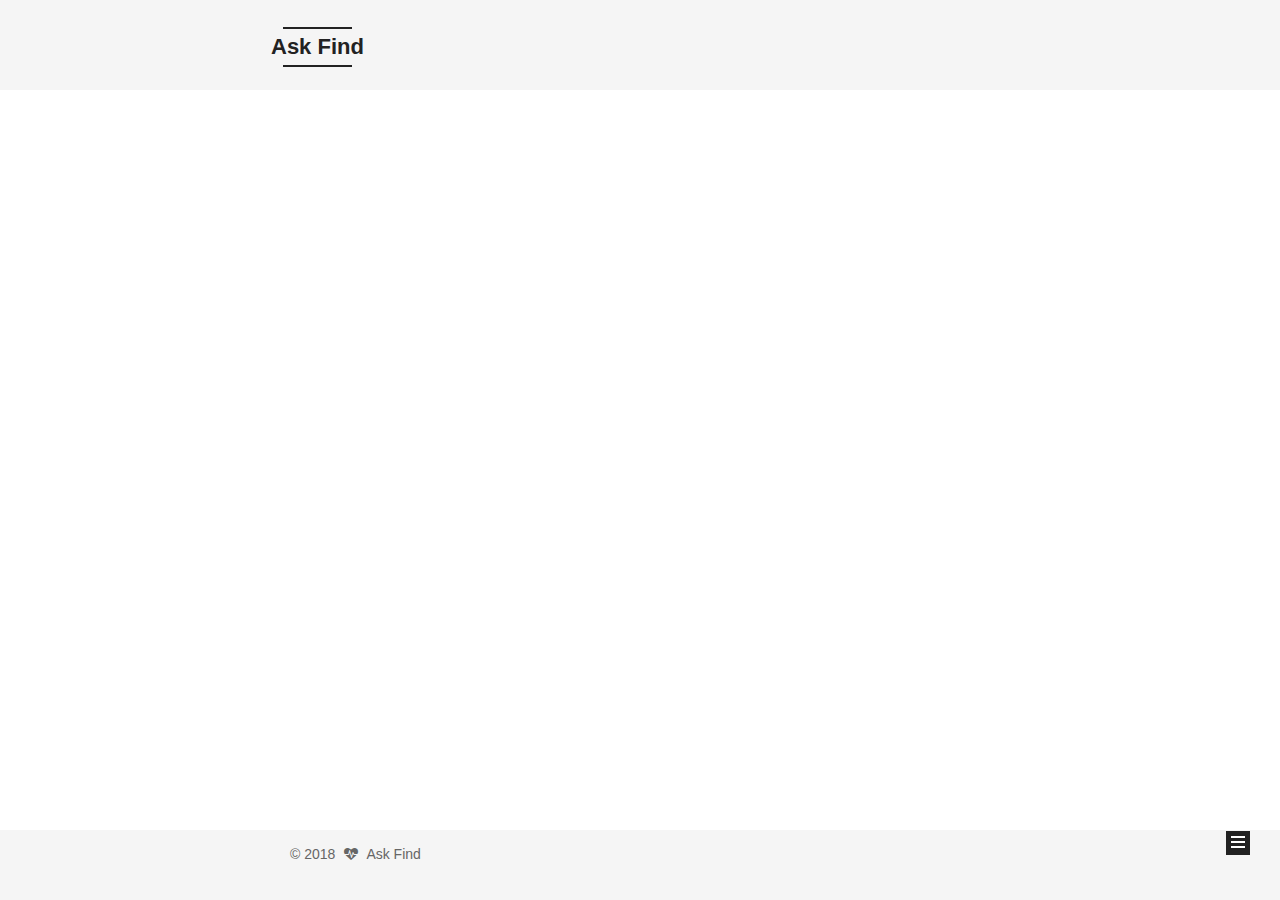
==== commit 97f9d601: "Site updated: 2018-05-19 08:15:47" ====
--- a/index.html
+++ b/index.html
@@ -56,8 +56,6 @@
   <link rel="apple-touch-icon" sizes="180x180" href="/images/apple-touch-icon-next.png?v=5.1.4">
 
 
-  <link rel="icon" type="image/png" sizes="32x32" href="/images/conan.jpg?v=5.1.4">
-
 
 
   <link rel="mask-icon" href="/images/logo.svg?v=5.1.4" color="#222">
@@ -79,16 +77,16 @@
 
 
 
-<meta name="description" content="没有问题是最大的问题">
+<meta name="description" content="Dream It Possible">
 <meta property="og:type" content="website">
 <meta property="og:title" content="Ask Find">
 <meta property="og:url" content="http://yoursite.com/index.html">
 <meta property="og:site_name" content="Ask Find">
-<meta property="og:description" content="没有问题是最大的问题">
+<meta property="og:description" content="Dream It Possible">
 <meta property="og:locale" content="default">
 <meta name="twitter:card" content="summary">
 <meta name="twitter:title" content="Ask Find">
-<meta name="twitter:description" content="没有问题是最大的问题">
+<meta name="twitter:description" content="Dream It Possible">
 
 
 
@@ -160,7 +158,7 @@
       </a>
     </div>
       
-        <p class="site-subtitle">Remember to remember</p>
+        <p class="site-subtitle"></p>
       
   </div>
 
@@ -183,7 +181,7 @@
         <li class="menu-item menu-item-home">
           <a href="/" rel="section">
             
-              <i class="menu-item-icon fa fa-fw fa-home"></i> <br />
+              <i class="menu-item-icon fa fa-fw fa-bank"></i> <br />
             
             Home
           </a>
@@ -213,7 +211,7 @@
         <li class="menu-item menu-item-about">
           <a href="/about/" rel="section">
             
-              <i class="menu-item-icon fa fa-fw fa-user"></i> <br />
+              <i class="menu-item-icon fa fa-fw fa-search"></i> <br />
             
             About
           </a>
@@ -252,10 +250,10 @@
   
   
   <div class="post-block">
-    <link itemprop="mainEntityOfPage" href="http://yoursite.com/2018/05/16/银河铁道之夜/">
+    <link itemprop="mainEntityOfPage" href="http://yoursite.com/2018/05/16/hello-world/">
 
     <span hidden itemprop="author" itemscope itemtype="http://schema.org/Person">
-      <meta itemprop="name" content="AskFind">
+      <meta itemprop="name" content="Ask Find">
       <meta itemprop="description" content="">
       <meta itemprop="image" content="/images/conan.jpg">
     </span>
@@ -271,7 +269,7 @@
         
           <h1 class="post-title" itemprop="name headline">
                 
-                <a class="post-title-link" href="/2018/05/16/银河铁道之夜/" itemprop="url">银河铁道之夜</a></h1>
+                <a class="post-title-link" href="/2018/05/16/hello-world/" itemprop="url">Hello World</a></h1>
         
 
         <div class="post-meta">
@@ -283,7 +281,7 @@
               
                 <span class="post-meta-item-text">Posted on</span>
               
-              <time title="Post created" itemprop="dateCreated datePublished" datetime="2018-05-16T15:22:03+08:00">
+              <time title="Post created" itemprop="dateCreated datePublished" datetime="2018-05-16T11:32:35+08:00">
                 2018-05-16
               </time>
             
@@ -306,8 +304,8 @@
               
               
                 <span itemprop="about" itemscope itemtype="http://schema.org/Thing">
-                  <a href="/categories/我喜欢/" itemprop="url" rel="index">
-                    <span itemprop="name">我喜欢</span>
+                  <a href="/categories/Other/" itemprop="url" rel="index">
+                    <span itemprop="name">Other</span>
                   </a>
                 </span>
 
@@ -315,133 +313,6 @@
                 
               
             </span>
-          
-
-          
-            
-          
-
-          
-          
-
-          
-
-          
-
-          
-
-        </div>
-      </header>
-    
-
-    
-    
-    
-    <div class="post-body" itemprop="articleBody">
-
-      
-      
-
-      
-        
-          
-          动画电影《银河铁道之夜》改编自宫泽贤治的同名童话作品《银河铁道之夜》。短片展现了少年乔班尼梦中乘坐列车在银河上游览的故事。动画由著名的天文CG 大师加贺谷穰（kagaya Yutaka）创作，音乐由他的弟弟加贺谷玲（Kagaya Rei)创作。
-故事梗概在银河节那天，很多孩子都去河边玩。乔班尼给生病
-          ...
-          <!--noindex-->
-          <div class="post-button text-center">
-            <a class="btn" href="/2018/05/16/银河铁道之夜/#more" rel="contents">
-              Read more &raquo;
-            </a>
-          </div>
-          <!--/noindex-->
-        
-      
-    </div>
-    
-    
-    
-
-    
-
-    
-
-    
-
-    <footer class="post-footer">
-      
-
-      
-
-      
-
-      
-      
-        <div class="post-eof"></div>
-      
-    </footer>
-  </div>
-  
-  
-  
-  </article>
-
-
-    
-      
-
-  
-
-  
-  
-  
-
-  <article class="post post-type-normal" itemscope itemtype="http://schema.org/Article">
-  
-  
-  
-  <div class="post-block">
-    <link itemprop="mainEntityOfPage" href="http://yoursite.com/2018/05/16/hello-world/">
-
-    <span hidden itemprop="author" itemscope itemtype="http://schema.org/Person">
-      <meta itemprop="name" content="AskFind">
-      <meta itemprop="description" content="">
-      <meta itemprop="image" content="/images/conan.jpg">
-    </span>
-
-    <span hidden itemprop="publisher" itemscope itemtype="http://schema.org/Organization">
-      <meta itemprop="name" content="Ask Find">
-    </span>
-
-    
-      <header class="post-header">
-
-        
-        
-          <h1 class="post-title" itemprop="name headline">
-                
-                <a class="post-title-link" href="/2018/05/16/hello-world/" itemprop="url">Hello World</a></h1>
-        
-
-        <div class="post-meta">
-          <span class="post-time">
-            
-              <span class="post-meta-item-icon">
-                <i class="fa fa-calendar-o"></i>
-              </span>
-              
-                <span class="post-meta-item-text">Posted on</span>
-              
-              <time title="Post created" itemprop="dateCreated datePublished" datetime="2018-05-16T11:32:35+08:00">
-                2018-05-16
-              </time>
-            
-
-            
-
-            
-          </span>
-
           
 
           
@@ -551,10 +422,10 @@
             
               <img class="site-author-image" itemprop="image"
                 src="/images/conan.jpg"
-                alt="AskFind" />
-            
-              <p class="site-author-name" itemprop="name">AskFind</p>
-              <p class="site-description motion-element" itemprop="description">没有问题是最大的问题</p>
+                alt="Ask Find" />
+            
+              <p class="site-author-name" itemprop="name">Ask Find</p>
+              <p class="site-description motion-element" itemprop="description">Dream It Possible</p>
           </div>
 
           <nav class="site-state motion-element">
@@ -564,7 +435,7 @@
               
                 <a href="/archives">
               
-                  <span class="site-state-item-count">2</span>
+                  <span class="site-state-item-count">1</span>
                   <span class="site-state-item-name">posts</span>
                 </a>
               </div>
@@ -574,10 +445,10 @@
               
               
               <div class="site-state-item site-state-categories">
-                
+                <a href="/categories/index.html">
                   <span class="site-state-item-count">1</span>
                   <span class="site-state-item-name">categories</span>
-                
+                </a>
               </div>
             
 
@@ -585,10 +456,10 @@
               
               
               <div class="site-state-item site-state-tags">
-                
+                <a href="/tags/index.html">
                   <span class="site-state-item-count">2</span>
                   <span class="site-state-item-name">tags</span>
-                
+                </a>
               </div>
             
 
@@ -604,6 +475,16 @@
           
 
           
+            <div class="links-of-author motion-element">
+                
+                  <span class="links-of-author-item">
+                    <a href="https://www.douban.com/people/177429569/" target="_blank" title="Douban">
+                      
+                        <i class="fa fa-fw fa-book"></i>Douban</a>
+                  </span>
+                
+            </div>
+          
 
           
           
@@ -632,9 +513,9 @@
       <div class="footer-inner">
         <div class="copyright">&copy; <span itemprop="copyrightYear">2018</span>
   <span class="with-love">
-    <i class="fa fa-user"></i>
+    <i class="fa fa-heartbeat"></i>
   </span>
-  <span class="author" itemprop="copyrightHolder">AskFind</span>
+  <span class="author" itemprop="copyrightHolder">Ask Find</span>
 
   
 </div>
--- a/css/main.css
+++ b/css/main.css
@@ -487,8 +487,8 @@
   margin: 20px 0;
   padding: 0;
   font-size: 13px;
-  color: #4d4d4c;
-  background: #f7f7f7;
+  color: #ccc;
+  background: #2d2d2d;
   line-height: 1.6;
 }
 pre,
@@ -508,7 +508,7 @@
 }
 pre code {
   padding: 0;
-  color: #4d4d4c;
+  color: #ccc;
   background: none;
   text-shadow: none;
 }
@@ -531,7 +531,7 @@
 }
 .highlight figcaption {
   font-size: 1em;
-  color: #4d4d4c;
+  color: #ccc;
   line-height: 1em;
   margin-bottom: 1em;
 }
@@ -545,23 +545,23 @@
 }
 .highlight figcaption a {
   float: right;
-  color: #4d4d4c;
+  color: #ccc;
 }
 .highlight figcaption a:hover {
-  border-bottom-color: #4d4d4c;
+  border-bottom-color: #ccc;
 }
 .highlight .gutter pre {
   padding-left: 10px;
   padding-right: 10px;
-  color: #869194;
+  color: #999;
   text-align: right;
-  background-color: #eff2f3;
+  background-color: #1b1b1b;
 }
 .highlight .code pre {
   width: 100%;
   padding-left: 10px;
   padding-right: 10px;
-  background-color: #f7f7f7;
+  background-color: #2d2d2d;
 }
 .highlight .line {
   height: 20px;
@@ -579,16 +579,16 @@
   border: none;
 }
 pre .deletion {
-  background: #fdd;
+  background: #008000;
 }
 pre .addition {
-  background: #dfd;
+  background: #800000;
 }
 pre .meta {
-  color: #8959a8;
+  color: #c9c;
 }
 pre .comment {
-  color: #8e908c;
+  color: #999;
 }
 pre .variable,
 pre .attribute,
@@ -602,7 +602,7 @@
 pre .css .id,
 pre .css .class,
 pre .css .pseudo {
-  color: #c82829;
+  color: #f2777a;
 }
 pre .number,
 pre .preprocessor,
@@ -611,7 +611,7 @@
 pre .params,
 pre .constant,
 pre .command {
-  color: #f5871f;
+  color: #f99157;
 }
 pre .ruby .class .title,
 pre .css .rules .attribute,
@@ -624,11 +624,11 @@
 pre .special,
 pre .number,
 pre .formula {
-  color: #718c00;
+  color: #9c9;
 }
 pre .title,
 pre .css .hexcolor {
-  color: #3e999f;
+  color: #6cc;
 }
 pre .function,
 pre .python .decorator,
@@ -638,11 +638,11 @@
 pre .perl .sub,
 pre .javascript .title,
 pre .coffeescript .title {
-  color: #4271ae;
+  color: #69c;
 }
 pre .keyword,
 pre .javascript .function {
-  color: #8959a8;
+  color: #c9c;
 }
 .full-image.full-image.full-image.full-image {
   border: none;
@@ -1822,7 +1822,7 @@
   width: 4px;
   height: 4px;
   border-radius: 50%;
-  background: #4b2a75;
+  background: #13d9d2;
 }
 .links-of-blogroll {
   font-size: 13px;
@@ -2904,3 +2904,10 @@
     text-align: center;
   }
 }
+.category-list {
+  text-align: center;
+}
+.category-list-item {
+  display: inline;
+  list-style: none;
+}
